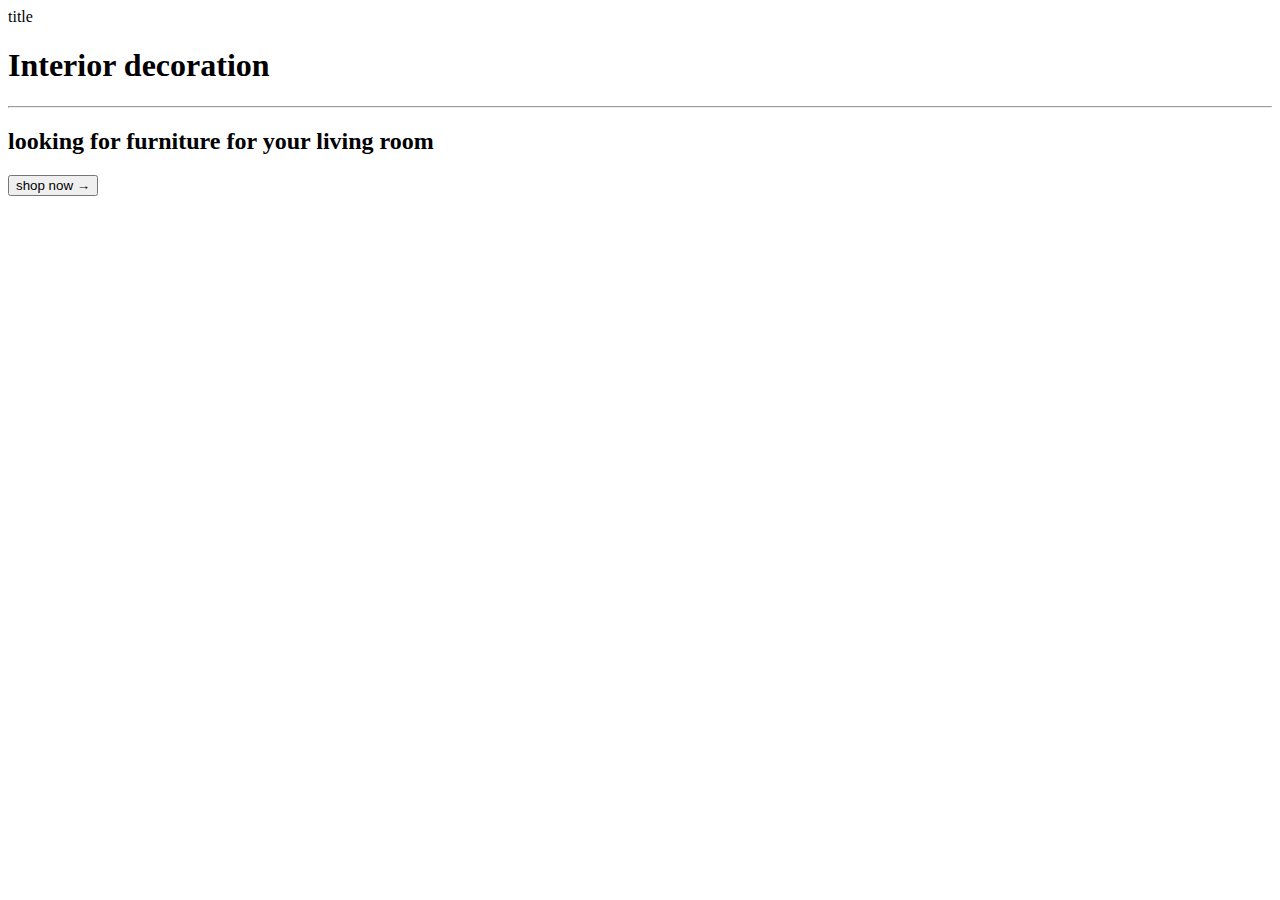
==== index.html @ 2749751b "First commit" ====
<html>

<head>title</head>

<body>
    <div id="container">
        <header>
            <nav>

            </nav>
            <div class="head-text-wrapper">
                <h1>Interior decoration</h1>
                <hr>
                <h2>looking for furniture for your living room</h2>
                <button class="shop-now theme-button">shop now &rightarrow;</button>
            </div>
        </header>
    </div>
</body>

</html>
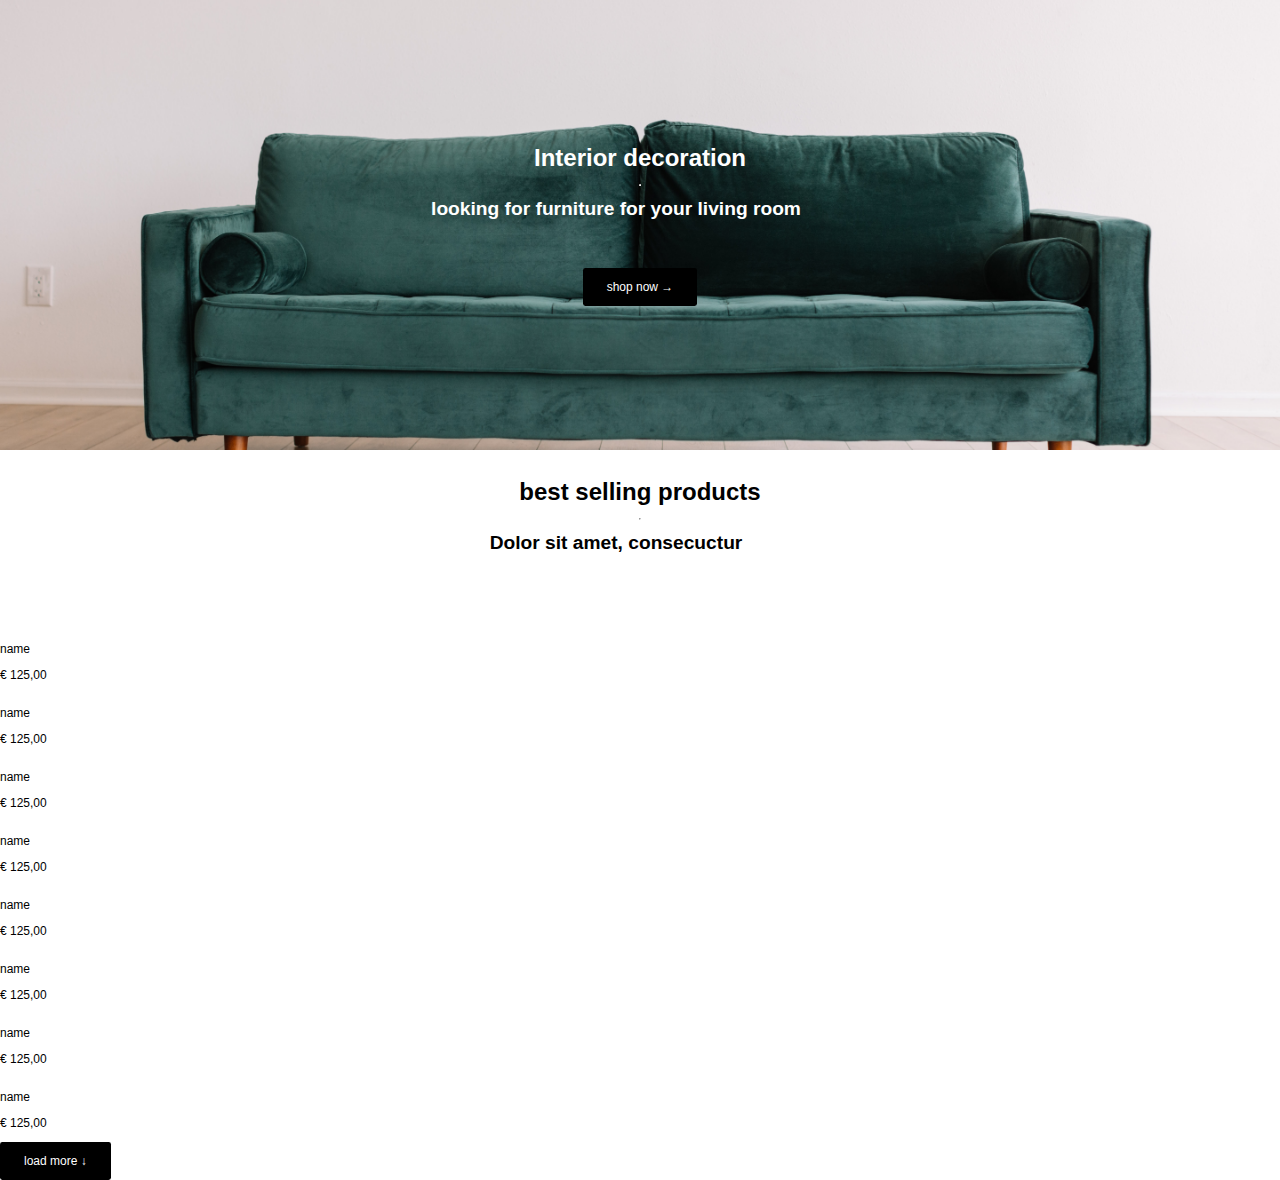
==== commit bdd95449: "Start home layout" ====
--- a/index.html
+++ b/index.html
@@ -1,9 +1,12 @@
 <html>
 
-<head>title</head>
+<head>
+    <title>Interior decoration</title>
+    <link rel="stylesheet" type="text/css" href="style.css" />
+</head>
 
 <body>
-    <div id="container">
+    <div class="container">
         <header>
             <nav>
 
@@ -12,9 +15,81 @@
                 <h1>Interior decoration</h1>
                 <hr>
                 <h2>looking for furniture for your living room</h2>
-                <button class="shop-now theme-button">shop now &rightarrow;</button>
+                <button class="btn-shop-now theme-button">shop now &rightarrow;</button>
             </div>
         </header>
+
+        <section class="three-boxes-wide-wrapper">
+            <div></div>
+            <div></div>
+            <div></div>
+        </section>
+
+        <!-- best selling section -->
+        <section>
+            <header>
+                <h1>best selling products</h1>
+                <hr>
+                <h2>Dolor sit amet, consecuctur</h2>
+            </header>
+            <div class="products-cards-wrapper">
+                <div class="product-card">
+                    <img />
+                    <p class="product-name">name</p>
+                    <p class="product-price">€ 125,00</p>
+                </div>
+
+                <div class="product-card">
+                    <img />
+                    <p class="product-name">name</p>
+                    <p class="product-price">€ 125,00</p>
+                </div>
+
+                <div class="product-card">
+                    <img />
+                    <p class="product-name">name</p>
+                    <p class="product-price">€ 125,00</p>
+                </div>
+
+                <div class="product-card">
+                    <img />
+                    <p class="product-name">name</p>
+                    <p class="product-price">€ 125,00</p>
+                </div>
+
+                <div class="product-card">
+                    <img />
+                    <p class="product-name">name</p>
+                    <p class="product-price">€ 125,00</p>
+                </div>
+
+                <div class="product-card">
+                    <img />
+                    <p class="product-name">name</p>
+                    <p class="product-price">€ 125,00</p>
+                </div>
+
+                <div class="product-card">
+                    <img />
+                    <p class="product-name">name</p>
+                    <p class="product-price">€ 125,00</p>
+                </div>
+
+                <div class="product-card">
+                    <img />
+                    <p class="product-name">name</p>
+                    <p class="product-price">€ 125,00</p>
+                </div>
+            </div>
+            <button class="btn-show-more theme-button">load more &DownArrow;</button>
+        </section>
+        <!-- .best selling section -->
+
+        <!-- footer -->
+        <footer>
+
+        </footer>
+        <!-- .footer -->
     </div>
 </body>
 
--- a/style.css
+++ b/style.css
@@ -0,0 +1,85 @@
+html {
+    height: 100%;
+    font-size: 24px;
+    padding: 0;
+    margin: 0;
+}
+
+body {
+    min-height: 100%;
+    font-family: 'Lucida Sans', 'Lucida Sans Regular', 'Lucida Grande', 'Lucida Sans Unicode', Geneva, Verdana, sans-serif;
+    padding: 0;
+    margin: 0;
+}
+
+h1 {
+    font-size: 1rem;
+    margin: 0;
+    padding: 0;
+    background-blend-mode: lighten;
+}
+
+h2 {
+    font-size: .8rem;
+    margin: 0 2rem 2rem 0;
+}
+
+h3 {
+    font-size: .7rem;
+}
+
+p {
+    font-size: .5rem;
+}
+
+div {
+    box-sizing: border-box;
+}
+
+header {
+    display: flex;
+    flex-direction: column;
+    align-items: center;
+    justify-content: center;
+    width: 100%;
+    margin: 0;
+    padding: 0;
+    min-height: 20vh;
+}
+
+button {
+    font-size: .5rem;
+}
+
+.container {
+    display: flex;
+    flex-direction: column;
+    min-height: 100%;
+    border: 0 auto;
+}
+
+.head-text-wrapper {
+    display: flex;
+    flex-direction: column;
+    justify-content: center;
+    align-items: center;
+    align-content: center;
+    width: 100%;
+    background: url(assets/images/phillip-goldsberry-fZuleEfeA1Q-unsplash.jpg) no-repeat center;
+    background-size: cover;
+    min-height: 50vh;
+    color: #fff;
+}
+
+.theme-button {
+    background-color: #000;
+    color: #fff;
+    border: none;
+    min-height: 1.5rem;
+    padding: .5rem 1rem;
+    border-radius: .1rem;
+    display: flex;
+    flex-direction: column;
+    justify-content: center;
+    align-items: center;
+}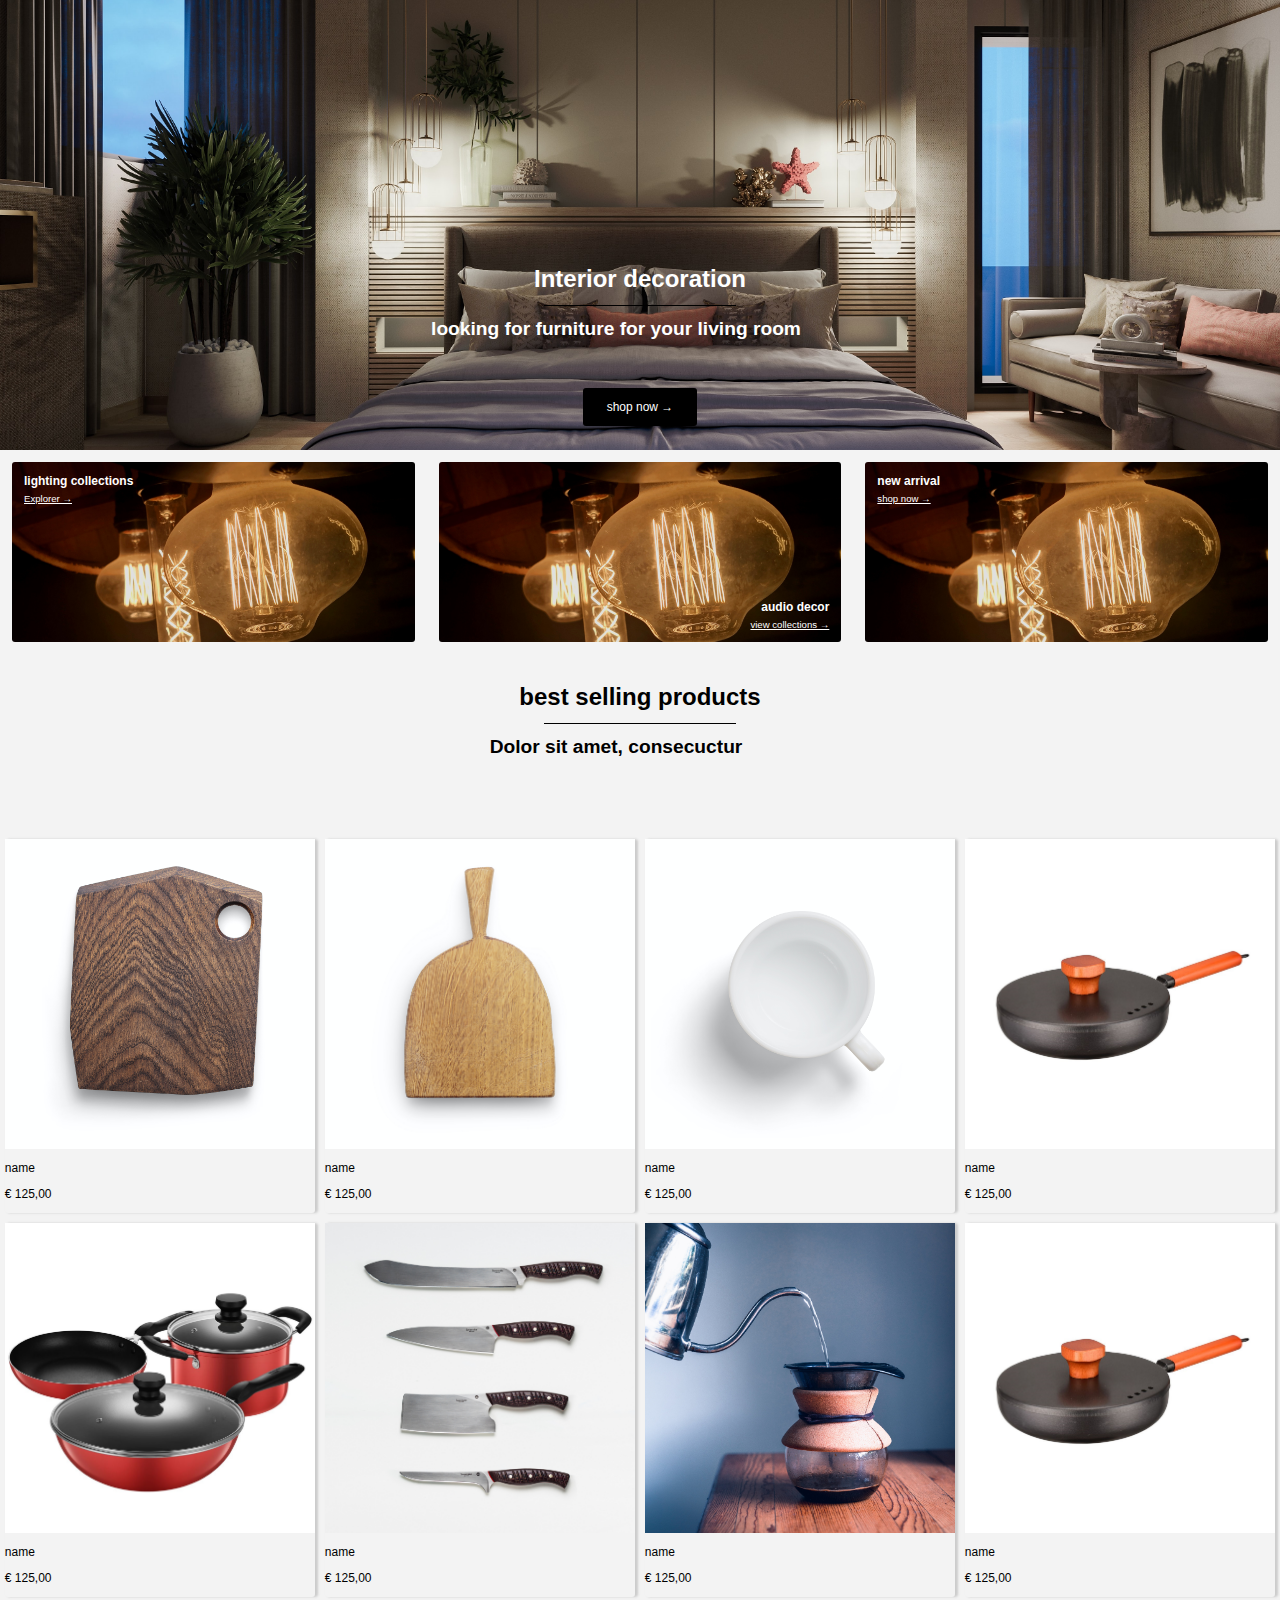
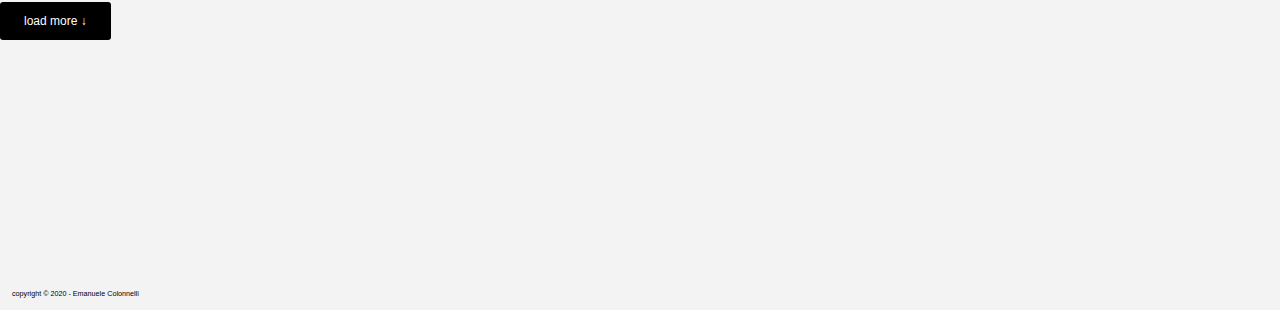
==== commit f0e734d4: "Home page progresses" ====
--- a/index.html
+++ b/index.html
@@ -12,17 +12,28 @@
 
             </nav>
             <div class="head-text-wrapper">
-                <h1>Interior decoration</h1>
-                <hr>
-                <h2>looking for furniture for your living room</h2>
-                <button class="btn-shop-now theme-button">shop now &rightarrow;</button>
+                <div>
+                    <h1>Interior decoration</h1>
+                    <hr>
+                    <h2>looking for furniture for your living room</h2>
+                    <button class="btn-shop-now theme-button">shop now &rightarrow;</button>
+                </div>
             </div>
         </header>
 
         <section class="three-boxes-wide-wrapper">
-            <div></div>
-            <div></div>
-            <div></div>
+            <div class="card">
+                <h3>lighting collections</h3>
+                <span><a href="#">Explorer &rightarrow;</a></span>
+            </div>
+            <div class="card">
+                <h3>audio decor</h3>
+                <span><a href="#">view collections &rightarrow;</a></span>
+            </div>
+            <div class="card">
+                <h3>new arrival</h3>
+                <span><a href="#">shop now &rightarrow;</a></span>
+            </div>
         </section>
 
         <!-- best selling section -->
@@ -34,49 +45,49 @@
             </header>
             <div class="products-cards-wrapper">
                 <div class="product-card">
-                    <img />
+                    <img src="assets/images/tools/board.jpg" />
                     <p class="product-name">name</p>
                     <p class="product-price">€ 125,00</p>
                 </div>
 
                 <div class="product-card">
-                    <img />
+                    <img src="assets/images/tools/board2.jpg" />
                     <p class="product-name">name</p>
                     <p class="product-price">€ 125,00</p>
                 </div>
 
                 <div class="product-card">
-                    <img />
+                    <img src="assets/images/tools/cup.jpg" />
                     <p class="product-name">name</p>
                     <p class="product-price">€ 125,00</p>
                 </div>
 
                 <div class="product-card">
-                    <img />
+                    <img src="assets/images/tools/pan1.jpg" />
                     <p class="product-name">name</p>
                     <p class="product-price">€ 125,00</p>
                 </div>
 
                 <div class="product-card">
-                    <img />
+                    <img src="assets/images/tools/pot-set.jpg" />
+                    <p class="product-name">name</p>
+                    <p class="product-price">€ 125,00</p>
+                </div>
+
+                <div src="assets/images/tools/pot3.jpg" class="product-card">
+                    <img src="assets/images/tools/savernake-knives-vwI_eMs-2Ms-unsplash.jpg" />
                     <p class="product-name">name</p>
                     <p class="product-price">€ 125,00</p>
                 </div>
 
                 <div class="product-card">
-                    <img />
+                    <img src="assets/images/tools/pot4.jpg" />
                     <p class="product-name">name</p>
                     <p class="product-price">€ 125,00</p>
                 </div>
 
                 <div class="product-card">
-                    <img />
-                    <p class="product-name">name</p>
-                    <p class="product-price">€ 125,00</p>
-                </div>
-
-                <div class="product-card">
-                    <img />
+                    <img src="assets/images/tools/pan1.jpg" />
                     <p class="product-name">name</p>
                     <p class="product-price">€ 125,00</p>
                 </div>
@@ -87,7 +98,10 @@
 
         <!-- footer -->
         <footer>
+            <div class="footer-info">
 
+                <p class="copyright">copyright &copy; 2020 - Emanuele Colonnelli</p>
+            </div>
         </footer>
         <!-- .footer -->
     </div>
--- a/style.css
+++ b/style.css
@@ -10,6 +10,7 @@
     font-family: 'Lucida Sans', 'Lucida Sans Regular', 'Lucida Grande', 'Lucida Sans Unicode', Geneva, Verdana, sans-serif;
     padding: 0;
     margin: 0;
+    background-color: #f3f3f3;
 }
 
 h1 {
@@ -47,10 +48,25 @@
     min-height: 20vh;
 }
 
+footer {
+    position: relative;
+    background-color: #f3f3f3;
+    display: flex;
+    flex-direction: column;
+    height: 30vh;
+    width: 100%;
+}
+
 button {
     font-size: .5rem;
 }
 
+hr {
+    border-width: 0 0 1px 0;
+    border-bottom: 1px solid #000;
+    min-width: 8rem;
+}
+
 .container {
     display: flex;
     flex-direction: column;
@@ -58,17 +74,34 @@
     border: 0 auto;
 }
 
+.copyright {
+    font-size: .3rem;
+    position: absolute;
+    bottom: 0;
+    margin: .5rem;
+}
+
 .head-text-wrapper {
     display: flex;
-    flex-direction: column;
-    justify-content: center;
+    position: relative;
+    flex-direction: column;
+    justify-content: flex-end;
     align-items: center;
     align-content: center;
     width: 100%;
-    background: url(assets/images/phillip-goldsberry-fZuleEfeA1Q-unsplash.jpg) no-repeat center;
+    background: url(assets/images/anwar-hakim-rqCW58uo0uw-unsplash.jpg) no-repeat center;
     background-size: cover;
     min-height: 50vh;
     color: #fff;
+}
+
+.head-text-wrapper>div {
+    display: inherit;
+    flex-direction: inherit;
+    justify-content: flex-end;
+    align-items: center;
+    flex: 1;
+    padding-bottom: 1rem;
 }
 
 .theme-button {
@@ -77,9 +110,91 @@
     border: none;
     min-height: 1.5rem;
     padding: .5rem 1rem;
-    border-radius: .1rem;
+    border-radius: 3px;
     display: flex;
     flex-direction: column;
     justify-content: center;
     align-items: center;
+}
+
+.three-boxes-wide-wrapper {
+    display: flex;
+    flex-direction: row;
+    flex-wrap: nowrap;
+    max-width: 100%;
+}
+
+.three-boxes-wide-wrapper .card {
+    display: flex;
+    flex-direction: column;
+    flex: 1 1 0;
+    margin: .5rem;
+    border-radius: 3px;
+    min-height: 20vh;
+    color: #fff;
+    padding: .5rem;
+    white-space: nowrap;
+}
+
+.three-boxes-wide-wrapper .card h3 {
+    font-size: .5rem;
+    margin: 0 0 .2rem 0;
+}
+
+.three-boxes-wide-wrapper .card a {
+    font-size: .4rem;
+}
+
+.three-boxes-wide-wrapper .card a:link {
+    color: #fff;
+}
+
+.three-boxes-wide-wrapper .card:first-child {
+    background: url(assets/images/lighting-square.jpg) center no-repeat;
+    background-size: 100% auto;
+    position: relative;
+}
+
+.three-boxes-wide-wrapper .card:nth-child(2) {
+    background: url(assets/images/lighting-square.jpg) center no-repeat;
+    background-size: 100% auto;
+    position: relative;
+    display: flex;
+    flex-direction: column;
+    justify-content: flex-end;
+    align-items: flex-end;
+}
+
+.three-boxes-wide-wrapper .card:nth-child(3) {
+    background: url(assets/images/lighting-square.jpg) center no-repeat;
+    background-size: 100% auto;
+    position: relative;
+}
+
+.products-cards-wrapper {
+    display: flex;
+    flex-wrap: wrap;
+    flex-direction: row;
+    width: 100%;
+    height: auto;
+}
+
+.products-cards-wrapper .product-card {
+    flex: 1 1 0;
+    min-width: 22%;
+    margin: .2rem;
+    box-shadow: .1rem 0 .1rem #ccc;
+    border-radius: 3px;
+}
+
+@media screen and (max-width: 767px) {
+    .products-cards-wrapper .product-card {
+        min-width: 44%;
+    }
+}
+
+.products-cards-wrapper .product-card img {
+    max-width: 100%;
+    object-fit: contain;
+    height: auto;
 }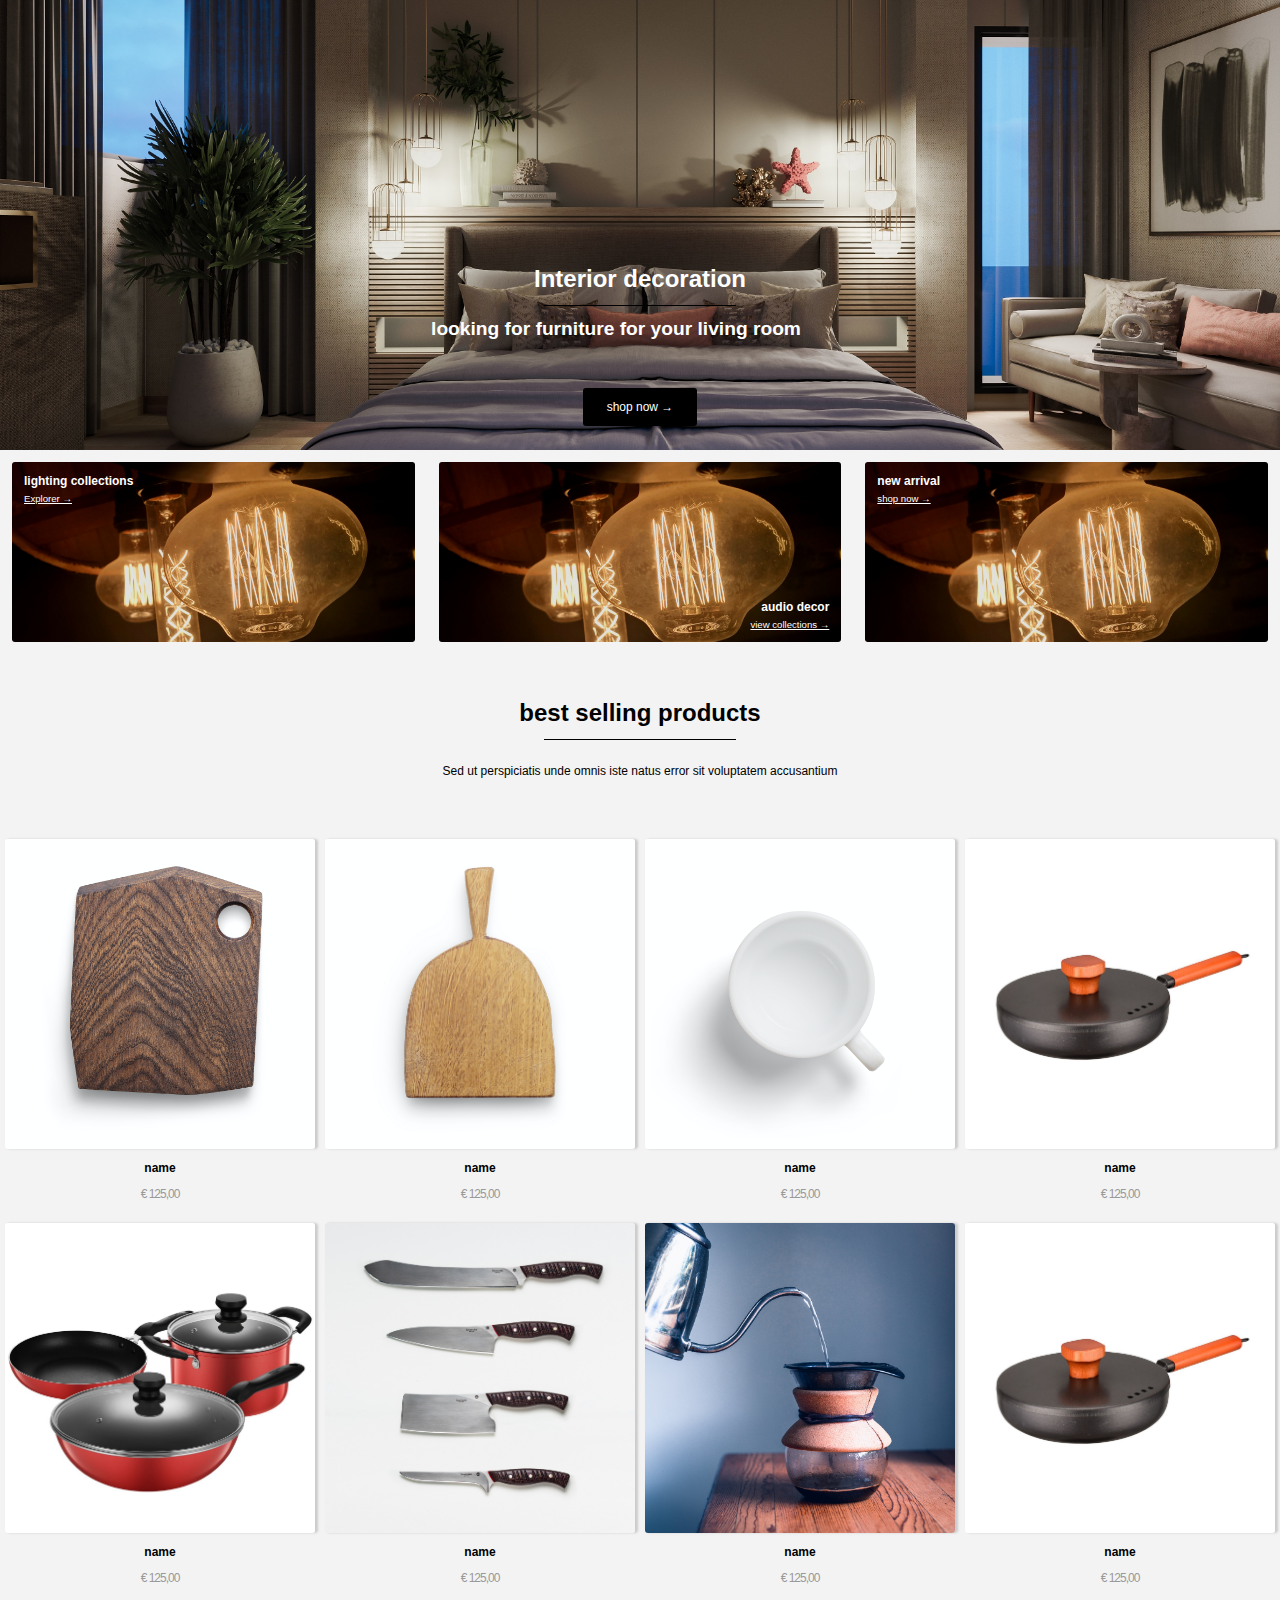
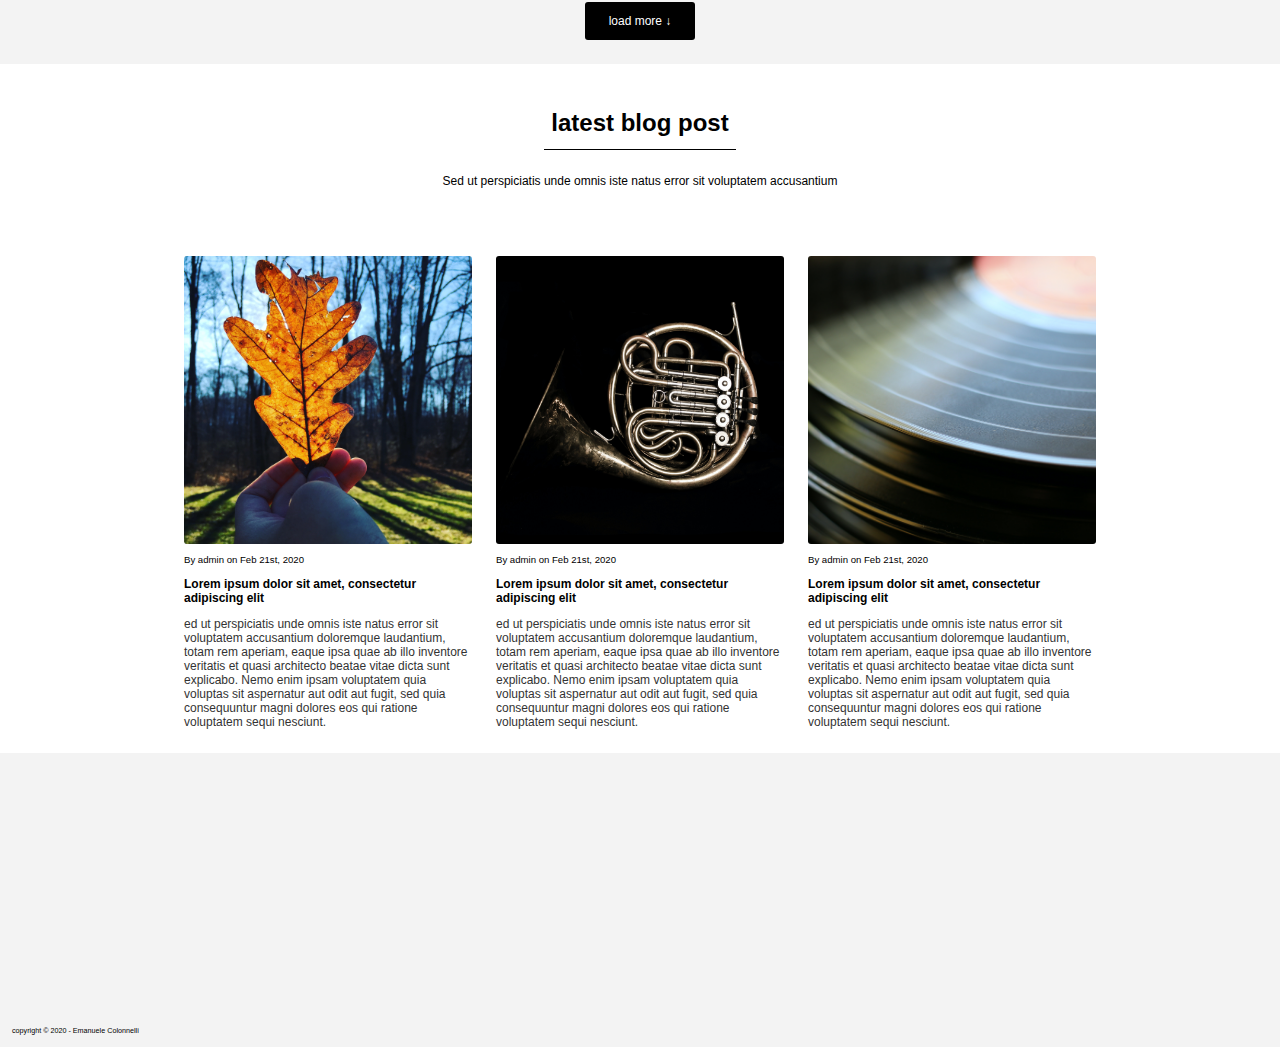
==== commit f448b0ef: "Blog posts" ====
--- a/index.html
+++ b/index.html
@@ -37,11 +37,11 @@
         </section>
 
         <!-- best selling section -->
-        <section>
+        <section class="best-selling-wrapper">
             <header>
                 <h1>best selling products</h1>
                 <hr>
-                <h2>Dolor sit amet, consecuctur</h2>
+                <p>Sed ut perspiciatis unde omnis iste natus error sit voluptatem accusantium</p>
             </header>
             <div class="products-cards-wrapper">
                 <div class="product-card">
@@ -95,7 +95,57 @@
             <button class="btn-show-more theme-button">load more &DownArrow;</button>
         </section>
         <!-- .best selling section -->
+        <section class="blog-post-wrapper">
+            <header>
+                <h1>latest blog post</h1>
+                <hr>
+                <p>Sed ut perspiciatis unde omnis iste natus error sit voluptatem accusantium</p>
+            </header>
+            <div class="blog-posts-cards-wrapper">
+                <div class="blog-post-card">
+                    <img src="assets/images/blog/autumn.jpg" />
+                    <p class="author">By admin on Feb 21st, 2020</p>
+                    <p class="post-title">Lorem ipsum dolor sit amet, consectetur adipiscing elit</p>
+                    <p class="post-abstract">ed ut perspiciatis unde omnis iste natus error sit voluptatem accusantium
+                        doloremque laudantium, totam rem aperiam,
+                        eaque ipsa quae ab illo inventore veritatis et quasi architecto beatae vitae dicta sunt
+                        explicabo. Nemo enim ipsam
+                        voluptatem quia voluptas sit aspernatur aut odit aut fugit, sed quia consequuntur magni dolores
+                        eos qui ratione
+                        voluptatem sequi nesciunt.</p>
+                </div>
 
+                <div class="blog-post-card">
+                    <img src="assets/images/blog/trumpet.jpg" />
+                    <p class="author">By admin on Feb 21st, 2020</p>
+                    <p class="post-title">Lorem ipsum dolor sit amet, consectetur adipiscing elit</p>
+                    <p class="post-abstract">ed ut perspiciatis unde omnis iste natus error sit voluptatem accusantium
+                        doloremque
+                        laudantium, totam rem aperiam,
+                        eaque ipsa quae ab illo inventore veritatis et quasi architecto beatae vitae dicta sunt
+                        explicabo. Nemo enim
+                        ipsam
+                        voluptatem quia voluptas sit aspernatur aut odit aut fugit, sed quia consequuntur magni dolores
+                        eos qui ratione
+                        voluptatem sequi nesciunt.</p>
+                </div>
+
+                <div class="blog-post-card">
+                    <img src="assets/images/blog/vinile.jpg" />
+                    <p class="author">By admin on Feb 21st, 2020</p>
+                    <p class="post-title">Lorem ipsum dolor sit amet, consectetur adipiscing elit</p>
+                    <p class="post-abstract">ed ut perspiciatis unde omnis iste natus error sit voluptatem accusantium
+                        doloremque
+                        laudantium, totam rem aperiam,
+                        eaque ipsa quae ab illo inventore veritatis et quasi architecto beatae vitae dicta sunt
+                        explicabo. Nemo enim
+                        ipsam
+                        voluptatem quia voluptas sit aspernatur aut odit aut fugit, sed quia consequuntur magni dolores
+                        eos qui ratione
+                        voluptatem sequi nesciunt.</p>
+                </div>
+            </div>
+        </section>
         <!-- footer -->
         <footer>
             <div class="footer-info">
--- a/style.css
+++ b/style.css
@@ -145,6 +145,8 @@
     font-size: .4rem;
 }
 
+.three-boxes-wide-wrapper .card a:active,
+.three-boxes-wide-wrapper .card a:visited,
 .three-boxes-wide-wrapper .card a:link {
     color: #fff;
 }
@@ -171,7 +173,21 @@
     position: relative;
 }
 
-.products-cards-wrapper {
+.best-selling-wrapper {
+    display: flex;
+    flex-direction: column;
+    justify-content: center;
+    align-items: center;
+}
+
+.best-selling-wrapper>header {
+    display: flex;
+    width: 100%;
+    flex-direction: column;
+    align-items: center;
+}
+
+.best-selling-wrapper .products-cards-wrapper {
     display: flex;
     flex-wrap: wrap;
     flex-direction: row;
@@ -179,22 +195,98 @@
     height: auto;
 }
 
-.products-cards-wrapper .product-card {
+.best-selling-wrapper .products-cards-wrapper .product-card {
     flex: 1 1 0;
+    justify-content: center;
+    align-items: center;
     min-width: 22%;
     margin: .2rem;
-    box-shadow: .1rem 0 .1rem #ccc;
-    border-radius: 3px;
+    border-radius: 3px;
+}
+
+.best-selling-wrapper .products-cards-wrapper .product-card>p {
+    display: flex;
+    flex-direction: row;
+    justify-content: center;
+}
+
+.best-selling-wrapper .products-cards-wrapper .product-card>p.product-name {
+    font-weight: bold;
+}
+
+.best-selling-wrapper .products-cards-wrapper .product-card>p.product-price {
+    color: #999;
+    letter-spacing: -1px;
 }
 
 @media screen and (max-width: 767px) {
-    .products-cards-wrapper .product-card {
+    .best-selling-wrapper .products-cards-wrapper .product-card {
         min-width: 44%;
     }
 }
 
-.products-cards-wrapper .product-card img {
+.best-selling-wrapper .products-cards-wrapper .product-card img {
     max-width: 100%;
     object-fit: contain;
     height: auto;
+    box-shadow: .1rem 0 .1rem #ccc;
+    border-radius: 3px;
+}
+
+.blog-post-wrapper {
+    display: flex;
+    flex-direction: column;
+    justify-content: center;
+    align-items: center;
+    background-color: #fff;
+    width: 100%;
+    height: auto;
+    margin: 1rem 0;
+}
+
+.blog-post-wrapper .blog-posts-cards-wrapper {
+    display: flex;
+    flex-direction: row;
+    flex-wrap: wrap;
+    justify-content: center;
+    align-items: flex-start;
+    width: 90%;
+    flex: 1;
+}
+
+.blog-post-wrapper .blog-posts-cards-wrapper .blog-post-card img {
+    object-fit: contain;
+    width: 100%;
+    border-radius: 3px;
+}
+
+.blog-post-wrapper .blog-posts-cards-wrapper .blog-post-card {
+    max-width: 25%;
+    margin: .5rem;
+    flex: 1 1 0;
+}
+
+@media screen and (max-width: 767px) {
+    .blog-post-wrapper .blog-posts-cards-wrapper {
+        display: flex;
+        flex-direction: column;
+    }
+
+    .blog-post-wrapper .blog-posts-cards-wrapper .blog-post-card {
+        min-width: 100%;
+        margin: 0;
+    }
+}
+
+.blog-post-wrapper .author {
+    font-size: .4rem;
+}
+
+.blog-post-wrapper .post-title {
+    font-weight: bold;
+}
+
+.blog-post-wrapper .post-abstract {
+    font-size: .5rem;
+    color: #333;
 }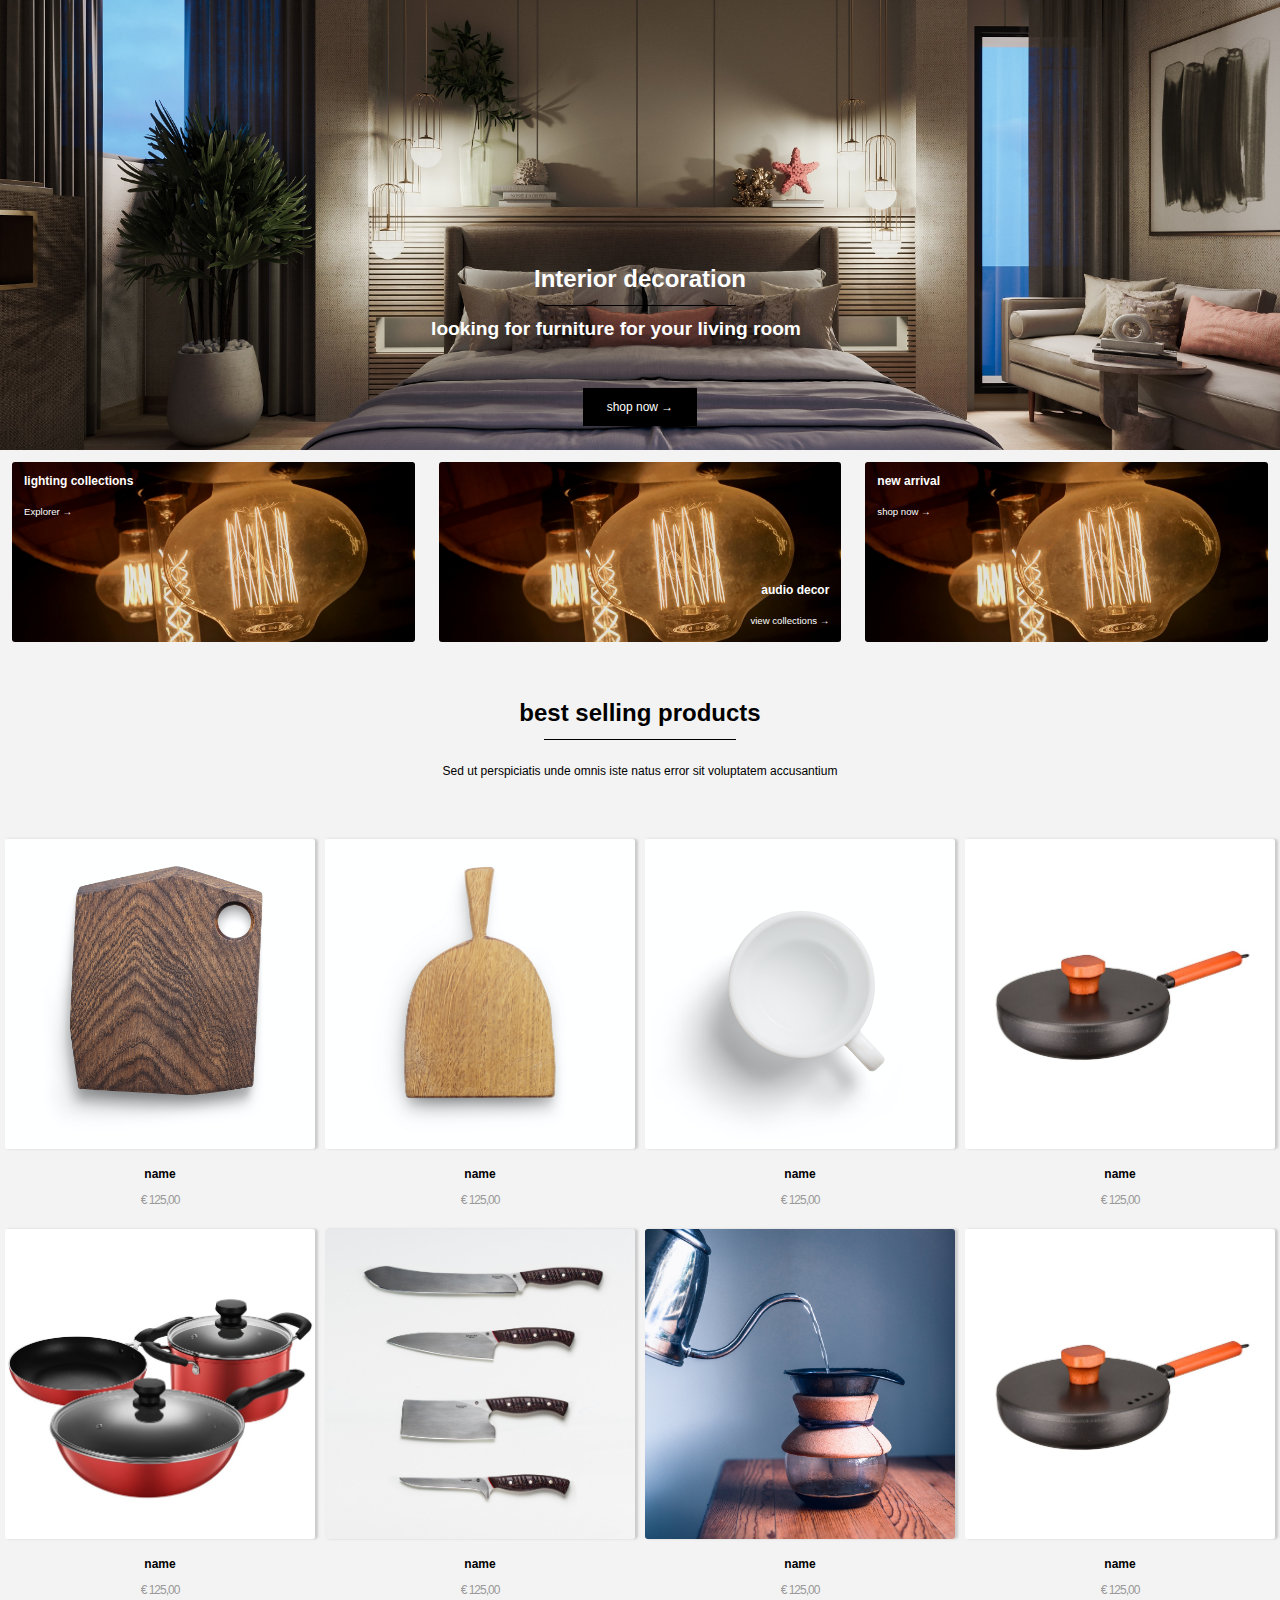
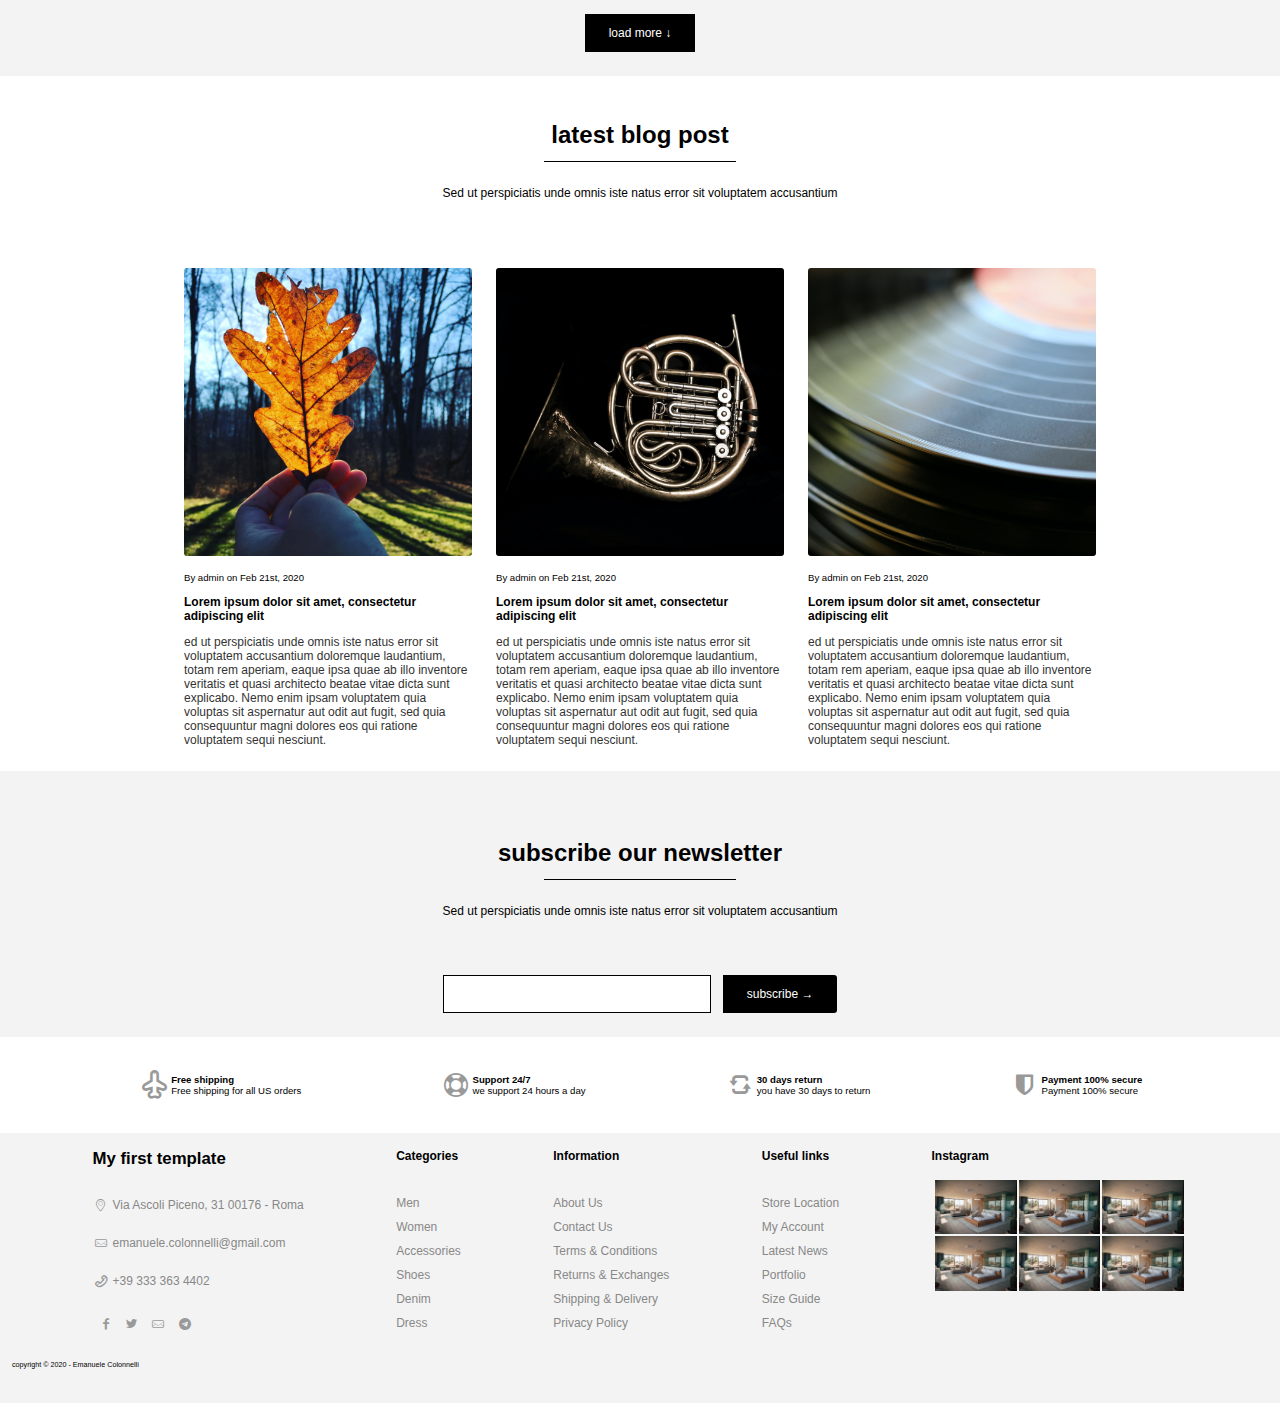
==== commit 8496c0cc: "No bootstrap home page" ====
--- a/index.html
+++ b/index.html
@@ -1,160 +1,291 @@
-<html>
+<!DOCTYPE html>
+<html lang="it">
 
 <head>
-    <title>Interior decoration</title>
-    <link rel="stylesheet" type="text/css" href="style.css" />
+  <title>Interior decoration</title>
+  <meta charset="utf-8" />
+  <meta name="viewport" content="width=device-width, initial-scale=1, shrink-to-fit=no" />
+  <link rel="stylesheet" type="text/css" href="style.css" />
+  <link rel="stylesheet" type="text/css" href="assets/icons/css/icons.css" />
 </head>
 
 <body>
-    <div class="container">
-        <header>
-            <nav>
-
-            </nav>
-            <div class="head-text-wrapper">
-                <div>
-                    <h1>Interior decoration</h1>
-                    <hr>
-                    <h2>looking for furniture for your living room</h2>
-                    <button class="btn-shop-now theme-button">shop now &rightarrow;</button>
-                </div>
-            </div>
-        </header>
-
-        <section class="three-boxes-wide-wrapper">
-            <div class="card">
-                <h3>lighting collections</h3>
-                <span><a href="#">Explorer &rightarrow;</a></span>
-            </div>
-            <div class="card">
-                <h3>audio decor</h3>
-                <span><a href="#">view collections &rightarrow;</a></span>
-            </div>
-            <div class="card">
-                <h3>new arrival</h3>
-                <span><a href="#">shop now &rightarrow;</a></span>
-            </div>
-        </section>
-
-        <!-- best selling section -->
-        <section class="best-selling-wrapper">
-            <header>
-                <h1>best selling products</h1>
-                <hr>
-                <p>Sed ut perspiciatis unde omnis iste natus error sit voluptatem accusantium</p>
-            </header>
-            <div class="products-cards-wrapper">
-                <div class="product-card">
-                    <img src="assets/images/tools/board.jpg" />
-                    <p class="product-name">name</p>
-                    <p class="product-price">€ 125,00</p>
-                </div>
-
-                <div class="product-card">
-                    <img src="assets/images/tools/board2.jpg" />
-                    <p class="product-name">name</p>
-                    <p class="product-price">€ 125,00</p>
-                </div>
-
-                <div class="product-card">
-                    <img src="assets/images/tools/cup.jpg" />
-                    <p class="product-name">name</p>
-                    <p class="product-price">€ 125,00</p>
-                </div>
-
-                <div class="product-card">
-                    <img src="assets/images/tools/pan1.jpg" />
-                    <p class="product-name">name</p>
-                    <p class="product-price">€ 125,00</p>
-                </div>
-
-                <div class="product-card">
-                    <img src="assets/images/tools/pot-set.jpg" />
-                    <p class="product-name">name</p>
-                    <p class="product-price">€ 125,00</p>
-                </div>
-
-                <div src="assets/images/tools/pot3.jpg" class="product-card">
-                    <img src="assets/images/tools/savernake-knives-vwI_eMs-2Ms-unsplash.jpg" />
-                    <p class="product-name">name</p>
-                    <p class="product-price">€ 125,00</p>
-                </div>
-
-                <div class="product-card">
-                    <img src="assets/images/tools/pot4.jpg" />
-                    <p class="product-name">name</p>
-                    <p class="product-price">€ 125,00</p>
-                </div>
-
-                <div class="product-card">
-                    <img src="assets/images/tools/pan1.jpg" />
-                    <p class="product-name">name</p>
-                    <p class="product-price">€ 125,00</p>
-                </div>
-            </div>
-            <button class="btn-show-more theme-button">load more &DownArrow;</button>
-        </section>
-        <!-- .best selling section -->
-        <section class="blog-post-wrapper">
-            <header>
-                <h1>latest blog post</h1>
-                <hr>
-                <p>Sed ut perspiciatis unde omnis iste natus error sit voluptatem accusantium</p>
-            </header>
-            <div class="blog-posts-cards-wrapper">
-                <div class="blog-post-card">
-                    <img src="assets/images/blog/autumn.jpg" />
-                    <p class="author">By admin on Feb 21st, 2020</p>
-                    <p class="post-title">Lorem ipsum dolor sit amet, consectetur adipiscing elit</p>
-                    <p class="post-abstract">ed ut perspiciatis unde omnis iste natus error sit voluptatem accusantium
-                        doloremque laudantium, totam rem aperiam,
-                        eaque ipsa quae ab illo inventore veritatis et quasi architecto beatae vitae dicta sunt
-                        explicabo. Nemo enim ipsam
-                        voluptatem quia voluptas sit aspernatur aut odit aut fugit, sed quia consequuntur magni dolores
-                        eos qui ratione
-                        voluptatem sequi nesciunt.</p>
-                </div>
-
-                <div class="blog-post-card">
-                    <img src="assets/images/blog/trumpet.jpg" />
-                    <p class="author">By admin on Feb 21st, 2020</p>
-                    <p class="post-title">Lorem ipsum dolor sit amet, consectetur adipiscing elit</p>
-                    <p class="post-abstract">ed ut perspiciatis unde omnis iste natus error sit voluptatem accusantium
-                        doloremque
-                        laudantium, totam rem aperiam,
-                        eaque ipsa quae ab illo inventore veritatis et quasi architecto beatae vitae dicta sunt
-                        explicabo. Nemo enim
-                        ipsam
-                        voluptatem quia voluptas sit aspernatur aut odit aut fugit, sed quia consequuntur magni dolores
-                        eos qui ratione
-                        voluptatem sequi nesciunt.</p>
-                </div>
-
-                <div class="blog-post-card">
-                    <img src="assets/images/blog/vinile.jpg" />
-                    <p class="author">By admin on Feb 21st, 2020</p>
-                    <p class="post-title">Lorem ipsum dolor sit amet, consectetur adipiscing elit</p>
-                    <p class="post-abstract">ed ut perspiciatis unde omnis iste natus error sit voluptatem accusantium
-                        doloremque
-                        laudantium, totam rem aperiam,
-                        eaque ipsa quae ab illo inventore veritatis et quasi architecto beatae vitae dicta sunt
-                        explicabo. Nemo enim
-                        ipsam
-                        voluptatem quia voluptas sit aspernatur aut odit aut fugit, sed quia consequuntur magni dolores
-                        eos qui ratione
-                        voluptatem sequi nesciunt.</p>
-                </div>
-            </div>
-        </section>
-        <!-- footer -->
-        <footer>
-            <div class="footer-info">
-
-                <p class="copyright">copyright &copy; 2020 - Emanuele Colonnelli</p>
-            </div>
-        </footer>
-        <!-- .footer -->
-    </div>
+  <div class="container">
+    <header>
+      <nav></nav>
+      <div class="head-text-wrapper">
+        <div>
+          <h1>Interior decoration</h1>
+          <hr />
+          <h2>looking for furniture for your living room</h2>
+          <button class="btn-shop-now theme-button">
+            shop now &rightarrow;
+          </button>
+        </div>
+      </div>
+    </header>
+
+    <section class="three-boxes-wide-wrapper">
+      <div class="card">
+        <h3>lighting collections</h3>
+        <span><a href="#">Explorer &rightarrow;</a></span>
+      </div>
+      <div class="card">
+        <h3>audio decor</h3>
+        <span><a href="#">view collections &rightarrow;</a></span>
+      </div>
+      <div class="card">
+        <h3>new arrival</h3>
+        <span><a href="#">shop now &rightarrow;</a></span>
+      </div>
+    </section>
+
+    <!-- best selling section -->
+    <section class="best-selling-wrapper">
+      <header>
+        <h1>best selling products</h1>
+        <hr />
+        <p>
+          Sed ut perspiciatis unde omnis iste natus error sit voluptatem
+          accusantium
+        </p>
+      </header>
+      <div class="products-cards-wrapper">
+        <div class="product-card">
+          <img src="assets/images/tools/board.jpg" />
+          <p class="product-name">name</p>
+          <p class="product-price">€ 125,00</p>
+        </div>
+
+        <div class="product-card">
+          <img src="assets/images/tools/board2.jpg" />
+          <p class="product-name">name</p>
+          <p class="product-price">€ 125,00</p>
+        </div>
+
+        <div class="product-card">
+          <img src="assets/images/tools/cup.jpg" />
+          <p class="product-name">name</p>
+          <p class="product-price">€ 125,00</p>
+        </div>
+
+        <div class="product-card">
+          <img src="assets/images/tools/pan1.jpg" />
+          <p class="product-name">name</p>
+          <p class="product-price">€ 125,00</p>
+        </div>
+
+        <div class="product-card">
+          <img src="assets/images/tools/pot-set.jpg" />
+          <p class="product-name">name</p>
+          <p class="product-price">€ 125,00</p>
+        </div>
+
+        <div src="assets/images/tools/pot3.jpg" class="product-card">
+          <img src="assets/images/tools/savernake-knives-vwI_eMs-2Ms-unsplash.jpg" />
+          <p class="product-name">name</p>
+          <p class="product-price">€ 125,00</p>
+        </div>
+
+        <div class="product-card">
+          <img src="assets/images/tools/pot4.jpg" />
+          <p class="product-name">name</p>
+          <p class="product-price">€ 125,00</p>
+        </div>
+
+        <div class="product-card">
+          <img src="assets/images/tools/pan1.jpg" />
+          <p class="product-name">name</p>
+          <p class="product-price">€ 125,00</p>
+        </div>
+      </div>
+      <button class="btn-show-more theme-button">
+        load more &DownArrow;
+      </button>
+    </section>
+    <!-- .best selling section -->
+    <section class="blog-post-wrapper">
+      <header>
+        <h1>latest blog post</h1>
+        <hr />
+        <p>
+          Sed ut perspiciatis unde omnis iste natus error sit voluptatem
+          accusantium
+        </p>
+      </header>
+      <div class="blog-posts-cards-wrapper">
+        <div class="blog-post-card">
+          <img src="assets/images/blog/autumn.jpg" />
+          <p class="author">By admin on Feb 21st, 2020</p>
+          <p class="post-title">
+            Lorem ipsum dolor sit amet, consectetur adipiscing elit
+          </p>
+          <p class="post-abstract">
+            ed ut perspiciatis unde omnis iste natus error sit voluptatem
+            accusantium doloremque laudantium, totam rem aperiam, eaque ipsa
+            quae ab illo inventore veritatis et quasi architecto beatae vitae
+            dicta sunt explicabo. Nemo enim ipsam voluptatem quia voluptas sit
+            aspernatur aut odit aut fugit, sed quia consequuntur magni dolores
+            eos qui ratione voluptatem sequi nesciunt.
+          </p>
+        </div>
+
+        <div class="blog-post-card">
+          <img src="assets/images/blog/trumpet.jpg" />
+          <p class="author">By admin on Feb 21st, 2020</p>
+          <p class="post-title">
+            Lorem ipsum dolor sit amet, consectetur adipiscing elit
+          </p>
+          <p class="post-abstract">
+            ed ut perspiciatis unde omnis iste natus error sit voluptatem
+            accusantium doloremque laudantium, totam rem aperiam, eaque ipsa
+            quae ab illo inventore veritatis et quasi architecto beatae vitae
+            dicta sunt explicabo. Nemo enim ipsam voluptatem quia voluptas sit
+            aspernatur aut odit aut fugit, sed quia consequuntur magni dolores
+            eos qui ratione voluptatem sequi nesciunt.
+          </p>
+        </div>
+
+        <div class="blog-post-card">
+          <img src="assets/images/blog/vinile.jpg" />
+          <p class="author">By admin on Feb 21st, 2020</p>
+          <p class="post-title">
+            Lorem ipsum dolor sit amet, consectetur adipiscing elit
+          </p>
+          <p class="post-abstract">
+            ed ut perspiciatis unde omnis iste natus error sit voluptatem
+            accusantium doloremque laudantium, totam rem aperiam, eaque ipsa
+            quae ab illo inventore veritatis et quasi architecto beatae vitae
+            dicta sunt explicabo. Nemo enim ipsam voluptatem quia voluptas sit
+            aspernatur aut odit aut fugit, sed quia consequuntur magni dolores
+            eos qui ratione voluptatem sequi nesciunt.
+          </p>
+        </div>
+      </div>
+    </section>
+
+    <!-- newsletter -->
+    <section class="newsletter-wrapper">
+      <header>
+        <h1>subscribe our newsletter</h1>
+        <hr />
+        <p>
+          Sed ut perspiciatis unde omnis iste natus error sit voluptatem
+          accusantium
+        </p>
+      </header>
+      <div class="inline-form">
+        <input class="theme-input" type="email" />
+        <button class="theme-button">subscribe &rightarrow;</button>
+      </div>
+    </section>
+    <!-- .newsletter -->
+    <section class="info-bar">
+      <div class="info-bar-card">
+        <div class="card-icon"><i class="icon-plane-outline"></i></div>
+        <div class="card-info">
+          <h3>Free shipping</h3>
+          <p>Free shipping for all US orders</p>
+        </div>
+      </div>
+      <div class="info-bar-card">
+        <div class="card-icon"><i class="icon-lifebuoy"></i></div>
+        <div class="card-info">
+          <h3>Support 24/7</h3>
+          <p>we support 24 hours a day</p>
+        </div>
+      </div>
+      <div class="info-bar-card">
+        <div class="card-icon"><i class="icon-loop"></i></div>
+        <div class="card-info">
+          <h3>30 days return</h3>
+          <p>you have 30 days to return</p>
+        </div>
+      </div>
+      <div class="info-bar-card">
+        <div class="card-icon"><i class="icon-shield"></i></div>
+        <div class="card-info">
+          <h3>Payment 100% secure</h3>
+          <p>Payment 100% secure</p>
+        </div>
+      </div>
+    </section>
+
+    <!-- footer -->
+    <footer>
+      <div class="row footer-columns">
+        <div class="footer-column">
+          <h3>My first template</h3>
+          <p>
+            <i class="icon-location"></i>
+            Via Ascoli Piceno, 31 00176 - Roma
+          </p>
+          <p>
+            <i class="icon-mail"></i>
+            emanuele.colonnelli@gmail.com
+          </p>
+          <p>
+            <i class="icon-phone-outline"></i>
+            +39 333 363 4402
+          </p>
+          <p class="social-icons">
+            <i class="icon-facebook"></i>
+            <i class="icon-twitter"></i>
+            <i class="icon-mail"></i>
+            <i class="icon-telegram"></i>
+          </p>
+        </div>
+        <div class="footer-column">
+          <h4>Categories</h4>
+          <ul>
+            <li><a href="#">Men</a></li>
+            <li><a href="#">Women</a></li>
+            <li><a href="#">Accessories</a></li>
+            <li><a href="#">Shoes</a></li>
+            <li><a href="#">Denim</a></li>
+            <li><a href="#">Dress</a></li>
+          </ul>
+        </div>
+        <div class="footer-column">
+          <h4>Information</h4>
+          <ul>
+            <li><a href="#">About Us</a></li>
+            <li><a href="#">Contact Us</a></li>
+            <li><a href="#">Terms & Conditions</a></li>
+            <li><a href="#">Returns & Exchanges</a></li>
+            <li><a href="#">Shipping & Delivery</a></li>
+            <li><a href="#">Privacy Policy</a></li>
+          </ul>
+        </div>
+        <div class="footer-column">
+          <h4>Useful links</h4>
+          <ul>
+            <li><a href="#">Store Location</a></li>
+            <li><a href="#">My Account</a></li>
+            <li><a href="#">Latest News</a></li>
+            <li><a href="#">Portfolio</a></li>
+            <li><a href="#">Size Guide</a></li>
+            <li><a href="#">FAQs</a></li>
+          </ul>
+        </div>
+        <div class="footer-column">
+          <h4>Instagram</h4>
+          <div class="img-grid">
+            <img src="assets/images/roberto-nickson-emqnSQwQQDo-unsplash.jpg" />
+            <img src="assets/images/roberto-nickson-emqnSQwQQDo-unsplash.jpg" />
+            <img src="assets/images/roberto-nickson-emqnSQwQQDo-unsplash.jpg" />
+            <img src="assets/images/roberto-nickson-emqnSQwQQDo-unsplash.jpg" />
+            <img src="assets/images/roberto-nickson-emqnSQwQQDo-unsplash.jpg" />
+            <img src="assets/images/roberto-nickson-emqnSQwQQDo-unsplash.jpg" />
+          </div>
+        </div>
+      </div>
+      <div class="footer-info">
+        <p class="copyright">copyright &copy; 2020 - Emanuele Colonnelli</p>
+      </div>
+    </footer>
+    <!-- .footer -->
+  </div>
 </body>
 
 </html>--- a/style.css
+++ b/style.css
@@ -29,6 +29,10 @@
     font-size: .7rem;
 }
 
+h4 {
+    font-size: .5rem;
+}
+
 p {
     font-size: .5rem;
 }
@@ -46,6 +50,33 @@
     margin: 0;
     padding: 0;
     min-height: 20vh;
+}
+
+i {
+    color: #999;
+}
+
+ul {
+    list-style: none;
+    padding: 0;
+}
+
+ul>li {
+    line-height: inherit;
+}
+
+a,
+a:link,
+a:hover,
+a:visited,
+a:active {
+    color: inherit;
+    font-size: inherit;
+    text-decoration: none;
+}
+
+.container>section {
+    max-width: 1280px;
 }
 
 footer {
@@ -67,18 +98,34 @@
     min-width: 8rem;
 }
 
+section {
+    padding: 0;
+    margin: 0;
+}
+
+section>header {
+    display: flex;
+    flex-direction: column;
+    justify-content: center;
+    align-items: center;
+    flex: 1 1 0;
+}
+
+.row {
+    display: flex;
+    flex-direction: row;
+    justify-content: space-evenly;
+    align-items: stretch;
+    flex-basis: max-content;
+}
+
 .container {
     display: flex;
     flex-direction: column;
+    justify-content: flex-start;
+    align-items: center;
     min-height: 100%;
     border: 0 auto;
-}
-
-.copyright {
-    font-size: .3rem;
-    position: absolute;
-    bottom: 0;
-    margin: .5rem;
 }
 
 .head-text-wrapper {
@@ -102,6 +149,20 @@
     align-items: center;
     flex: 1;
     padding-bottom: 1rem;
+}
+
+.inline-form {
+    display: flex;
+    flex-direction: row;
+    justify-content: center;
+    align-items: center;
+}
+
+.theme-input {
+    border: 1px solid #000;
+    min-height: 1.5rem;
+    padding: 0;
+    line-height: 1rem;
 }
 
 .theme-button {
@@ -110,18 +171,21 @@
     border: none;
     min-height: 1.5rem;
     padding: .5rem 1rem;
-    border-radius: 3px;
-    display: flex;
-    flex-direction: column;
-    justify-content: center;
-    align-items: center;
+    display: flex;
+    flex-direction: column;
+    justify-content: center;
+    align-items: center;
+}
+
+.inline-form>.theme-button {
+    border-radius: 0 3px 3px 0;
 }
 
 .three-boxes-wide-wrapper {
     display: flex;
     flex-direction: row;
     flex-wrap: nowrap;
-    max-width: 100%;
+    width: 100%;
 }
 
 .three-boxes-wide-wrapper .card {
@@ -289,4 +353,143 @@
 .blog-post-wrapper .post-abstract {
     font-size: .5rem;
     color: #333;
+}
+
+.newsletter-wrapper {
+    display: flex;
+    flex-direction: column;
+    justify-content: flex-start;
+    align-items: flex-start;
+    padding: 0 0 1rem 0;
+}
+
+.newsletter-wrapper>header {
+    margin: 0;
+}
+
+.newsletter-wrapper .inline-form {
+    flex-wrap: nowrap;
+    justify-content: center;
+    align-items: center;
+    width: 100%;
+}
+
+.newsletter-wrapper .inline-form>*:first-child {
+    margin-right: .5rem;
+    flex: 1 2 0;
+}
+
+.info-bar {
+    display: flex;
+    flex-direction: row;
+    justify-content: space-evenly;
+    align-items: center;
+    background-color: #fff;
+    width: 100%;
+    min-height: 4rem;
+}
+
+.info-bar>.info-bar-card {
+    height: 100%;
+    min-height: 100%;
+    display: flex;
+    max-width: 25%;
+}
+
+@media screen and (max-width: 767px) {
+    .info-bar {
+        flex-wrap: wrap;
+        justify-content: center;
+        align-items: center;
+        padding: 0 1rem;
+    }
+
+    .info-bar>.info-bar-card {
+        min-width: 40%;
+    }
+}
+
+.info-bar>.info-bar-card>.card-info,
+.info-bar>.info-bar-card>.card-icon {
+    display: flex;
+    flex-direction: column;
+    justify-content: center;
+    align-items: flex-start;
+}
+
+.info-bar>.info-bar-card>.card-info p,
+.info-bar>.info-bar-card>.card-info h3 {
+    font-size: .4rem;
+    margin: 0;
+}
+
+footer .footer-column {
+    display: flex;
+    flex-direction: column;
+    justify-content: flex-start;
+    max-width: 20%;
+}
+
+footer .footer-column h3 {
+    font-size: .7rem;
+}
+
+footer .footer-column p {
+    color: #888;
+}
+
+.social-icons {
+    display: flex;
+    justify-content: flex-start;
+    width: 100%;
+}
+
+.social-icons i {
+    margin: .2rem;
+}
+
+footer ul {
+    font-size: .5rem;
+    color: #888;
+}
+
+footer ul>li {
+    line-height: 1rem;
+}
+
+footer .img-grid {
+    display: flex;
+    justify-content: center;
+    align-items: center;
+    flex-wrap: wrap;
+    max-width: 100%;
+    max-height: 100%;
+}
+
+footer .img-grid img {
+    object-fit: cover;
+    max-width: 32%;
+    margin: 1px;
+}
+
+footer .footer-columns {
+    flex-wrap: nowrap;
+}
+
+@media screen and (max-width: 768px) {
+    footer .footer-columns {
+        flex-direction: row;
+        flex-wrap: wrap;
+        justify-content: space-evenly;
+    }
+
+    footer .footer-columns .footer-column {
+        min-width: 40%;
+    }
+}
+
+.copyright {
+    font-size: .3rem;
+    bottom: 0;
+    margin: .5rem;
 }--- a/assets/icons/css/icons.css
+++ b/assets/icons/css/icons.css
@@ -0,0 +1,68 @@
+@font-face {
+  font-family: 'icons';
+  src: url('../font/icons.eot?8561666');
+  src: url('../font/icons.eot?8561666#iefix') format('embedded-opentype'),
+       url('../font/icons.woff2?8561666') format('woff2'),
+       url('../font/icons.woff?8561666') format('woff'),
+       url('../font/icons.ttf?8561666') format('truetype'),
+       url('../font/icons.svg?8561666#icons') format('svg');
+  font-weight: normal;
+  font-style: normal;
+}
+/* Chrome hack: SVG is rendered more smooth in Windozze. 100% magic, uncomment if you need it. */
+/* Note, that will break hinting! In other OS-es font will be not as sharp as it could be */
+/*
+@media screen and (-webkit-min-device-pixel-ratio:0) {
+  @font-face {
+    font-family: 'icons';
+    src: url('../font/icons.svg?8561666#icons') format('svg');
+  }
+}
+*/
+ 
+ [class^="icon-"]:before, [class*=" icon-"]:before {
+  font-family: "icons";
+  font-style: normal;
+  font-weight: normal;
+  speak: never;
+ 
+  display: inline-block;
+  text-decoration: inherit;
+  width: 1em;
+  margin-right: .2em;
+  text-align: center;
+  /* opacity: .8; */
+ 
+  /* For safety - reset parent styles, that can break glyph codes*/
+  font-variant: normal;
+  text-transform: none;
+ 
+  /* fix buttons height, for twitter bootstrap */
+  line-height: 1em;
+ 
+  /* Animation center compensation - margins should be symmetric */
+  /* remove if not needed */
+  margin-left: .2em;
+ 
+  /* you can be more comfortable with increased icons size */
+  /* font-size: 120%; */
+ 
+  /* Font smoothing. That was taken from TWBS */
+  -webkit-font-smoothing: antialiased;
+  -moz-osx-font-smoothing: grayscale;
+ 
+  /* Uncomment for 3D effect */
+  /* text-shadow: 1px 1px 1px rgba(127, 127, 127, 0.3); */
+}
+ 
+.icon-plane-outline:before { content: '\e800'; } /* '' */
+.icon-loop:before { content: '\e801'; } /* '' */
+.icon-mail:before { content: '\e802'; } /* '' */
+.icon-location:before { content: '\e803'; } /* '' */
+.icon-phone-outline:before { content: '\e804'; } /* '' */
+.icon-mail-alt:before { content: '\f0e0'; } /* '' */
+.icon-shield:before { content: '\f132'; } /* '' */
+.icon-lifebuoy:before { content: '\f1cd'; } /* '' */
+.icon-telegram:before { content: '\f2c6'; } /* '' */
+.icon-twitter:before { content: '\f309'; } /* '' */
+.icon-facebook:before { content: '\f30c'; } /* '' */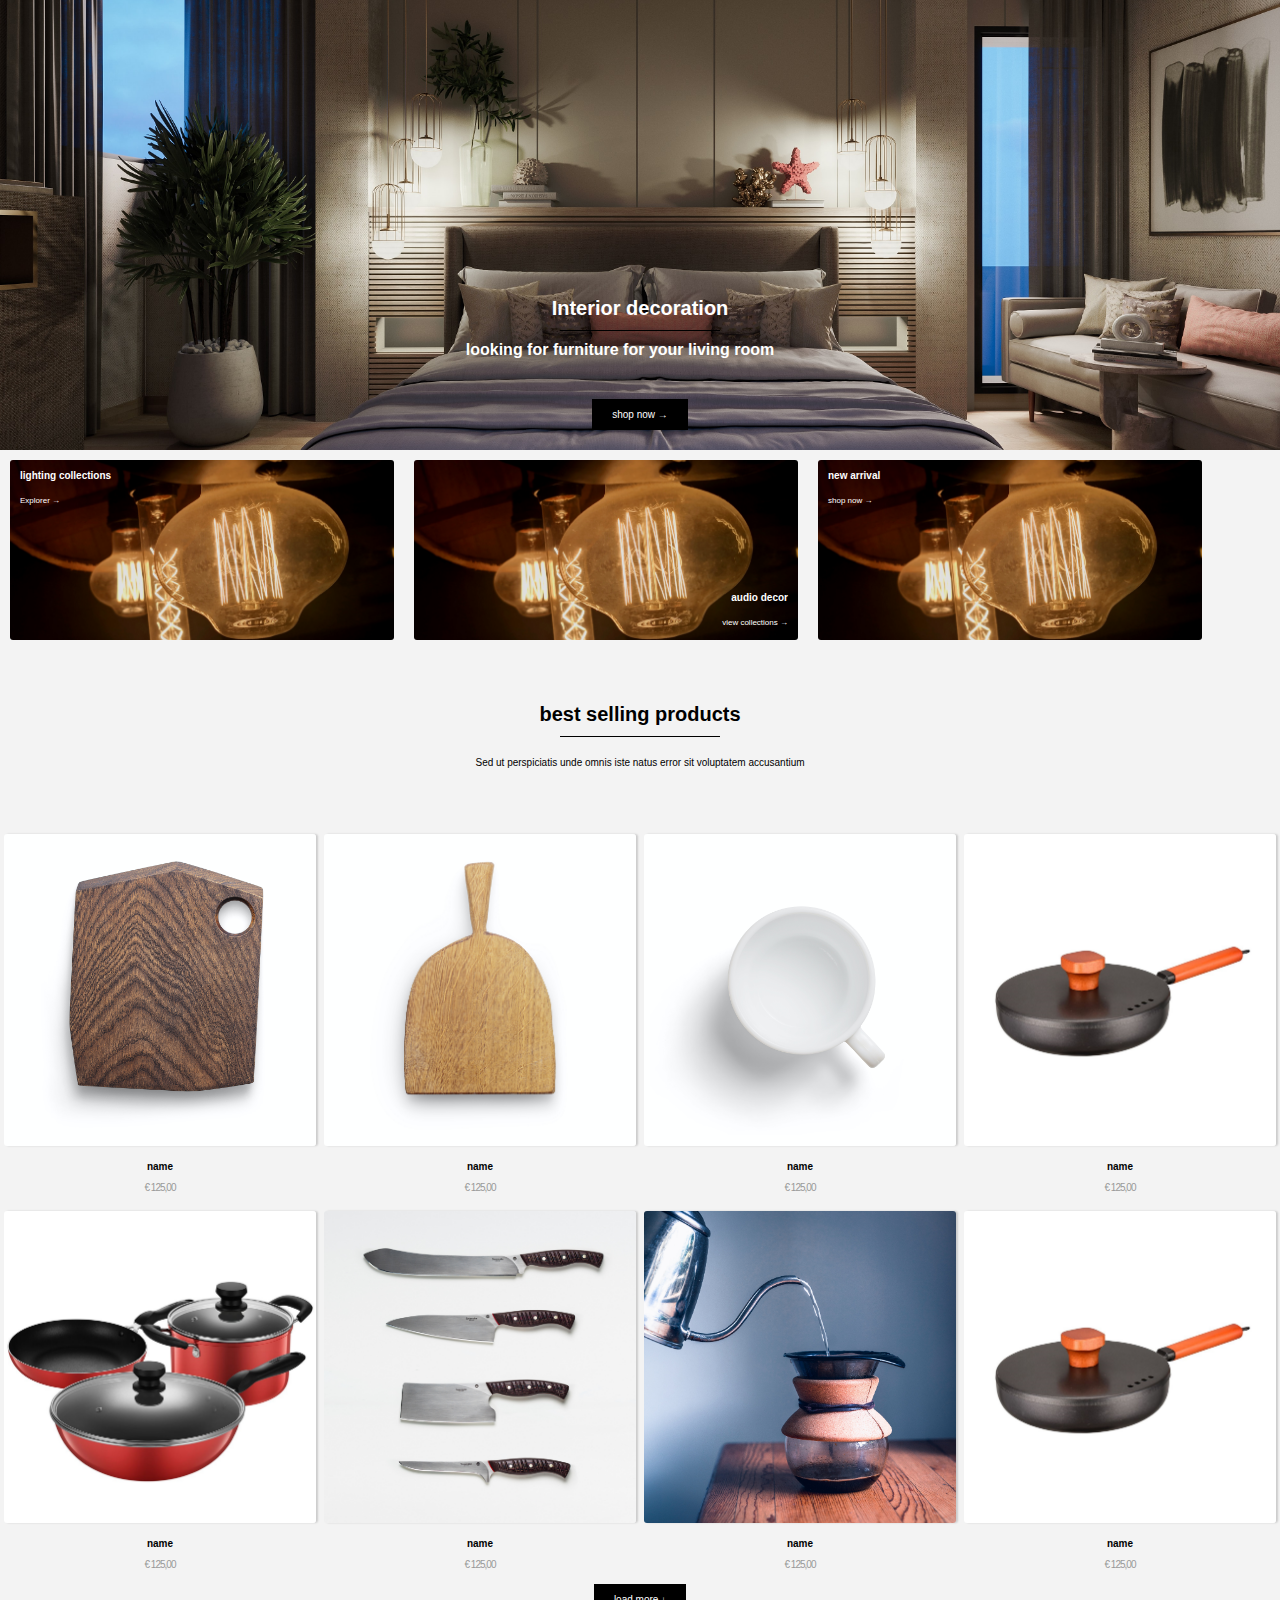
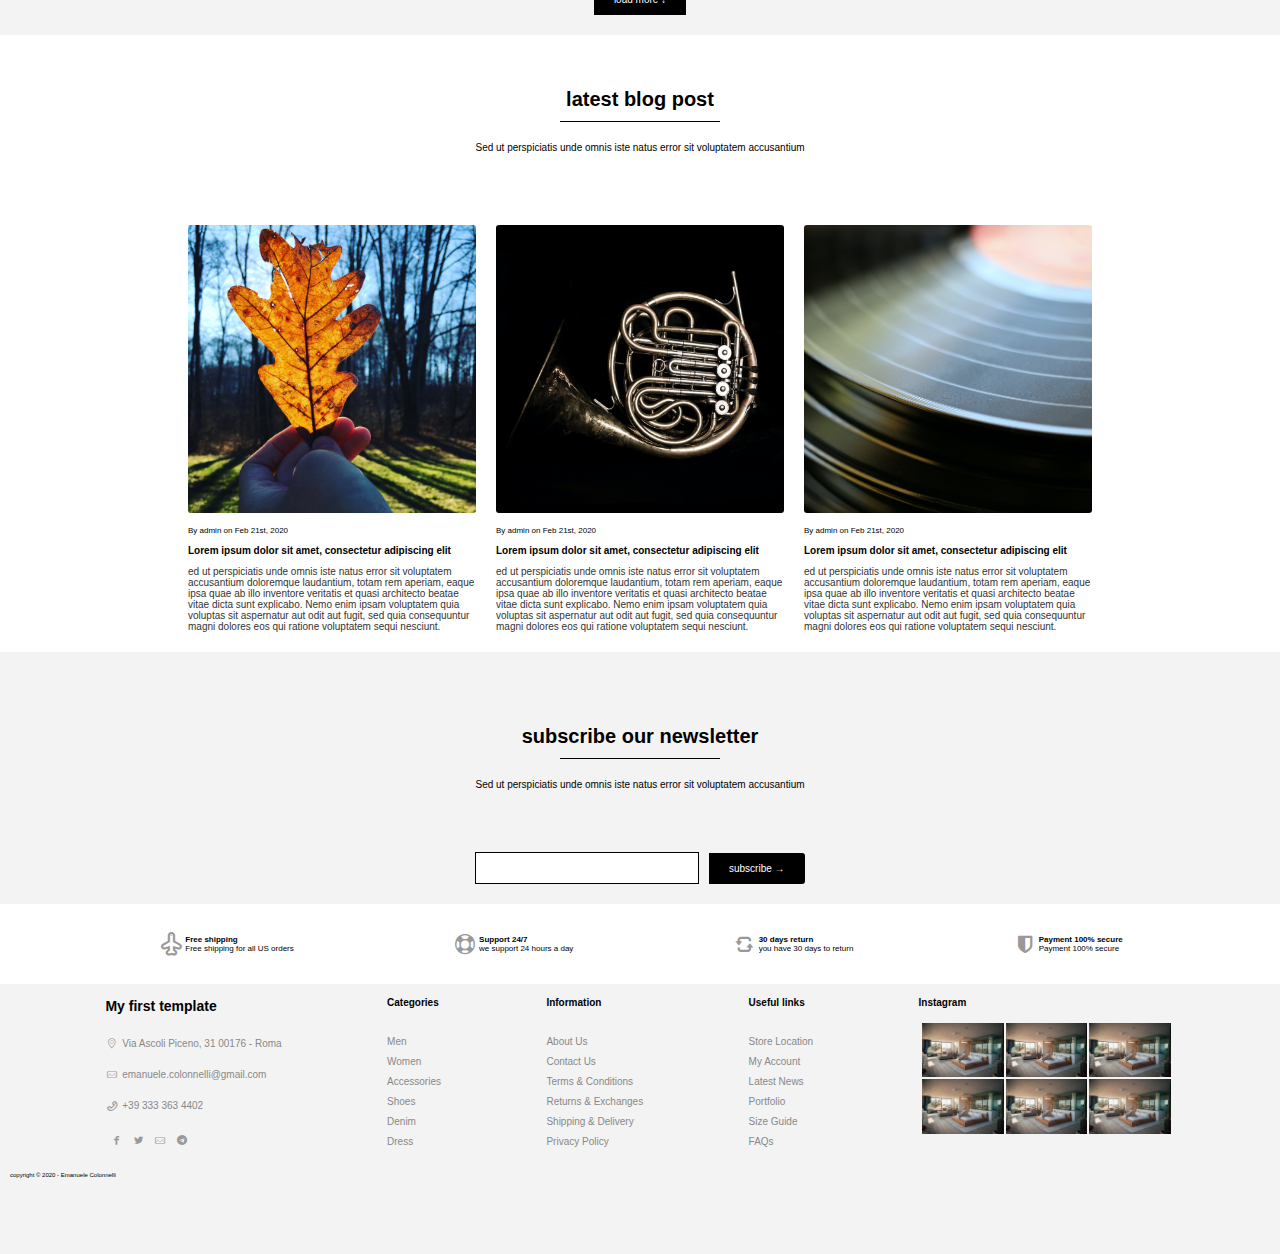
==== commit 1ac564a6: "Mobile adjustments" ====
--- a/index.html
+++ b/index.html
@@ -25,7 +25,7 @@
       </div>
     </header>
 
-    <section class="three-boxes-wide-wrapper">
+    <section class="row three-boxes-wide-wrapper">
       <div class="card">
         <h3>lighting collections</h3>
         <span><a href="#">Explorer &rightarrow;</a></span>
--- a/style.css
+++ b/style.css
@@ -1,6 +1,6 @@
 html {
     height: 100%;
-    font-size: 24px;
+    font-size: 20px;
     padding: 0;
     margin: 0;
 }
@@ -186,18 +186,22 @@
     flex-direction: row;
     flex-wrap: nowrap;
     width: 100%;
+    justify-content: stretch;
+    align-items: stretch;
 }
 
 .three-boxes-wide-wrapper .card {
     display: flex;
     flex-direction: column;
-    flex: 1 1 0;
+    flex-basis: 20vh;
+    flex: 1 1 20vh;
     margin: .5rem;
     border-radius: 3px;
     min-height: 20vh;
     color: #fff;
     padding: .5rem;
     white-space: nowrap;
+    max-width: 30%;
 }
 
 .three-boxes-wide-wrapper .card h3 {
@@ -217,13 +221,13 @@
 
 .three-boxes-wide-wrapper .card:first-child {
     background: url(assets/images/lighting-square.jpg) center no-repeat;
-    background-size: 100% auto;
+    background-size: cover;
     position: relative;
 }
 
 .three-boxes-wide-wrapper .card:nth-child(2) {
     background: url(assets/images/lighting-square.jpg) center no-repeat;
-    background-size: 100% auto;
+    background-size: cover;
     position: relative;
     display: flex;
     flex-direction: column;
@@ -233,7 +237,7 @@
 
 .three-boxes-wide-wrapper .card:nth-child(3) {
     background: url(assets/images/lighting-square.jpg) center no-repeat;
-    background-size: 100% auto;
+    background-size: cover;
     position: relative;
 }
 
@@ -401,7 +405,7 @@
         flex-wrap: wrap;
         justify-content: center;
         align-items: center;
-        padding: 0 1rem;
+        padding: 0;
     }
 
     .info-bar>.info-bar-card {
@@ -490,6 +494,5 @@
 
 .copyright {
     font-size: .3rem;
-    bottom: 0;
     margin: .5rem;
 }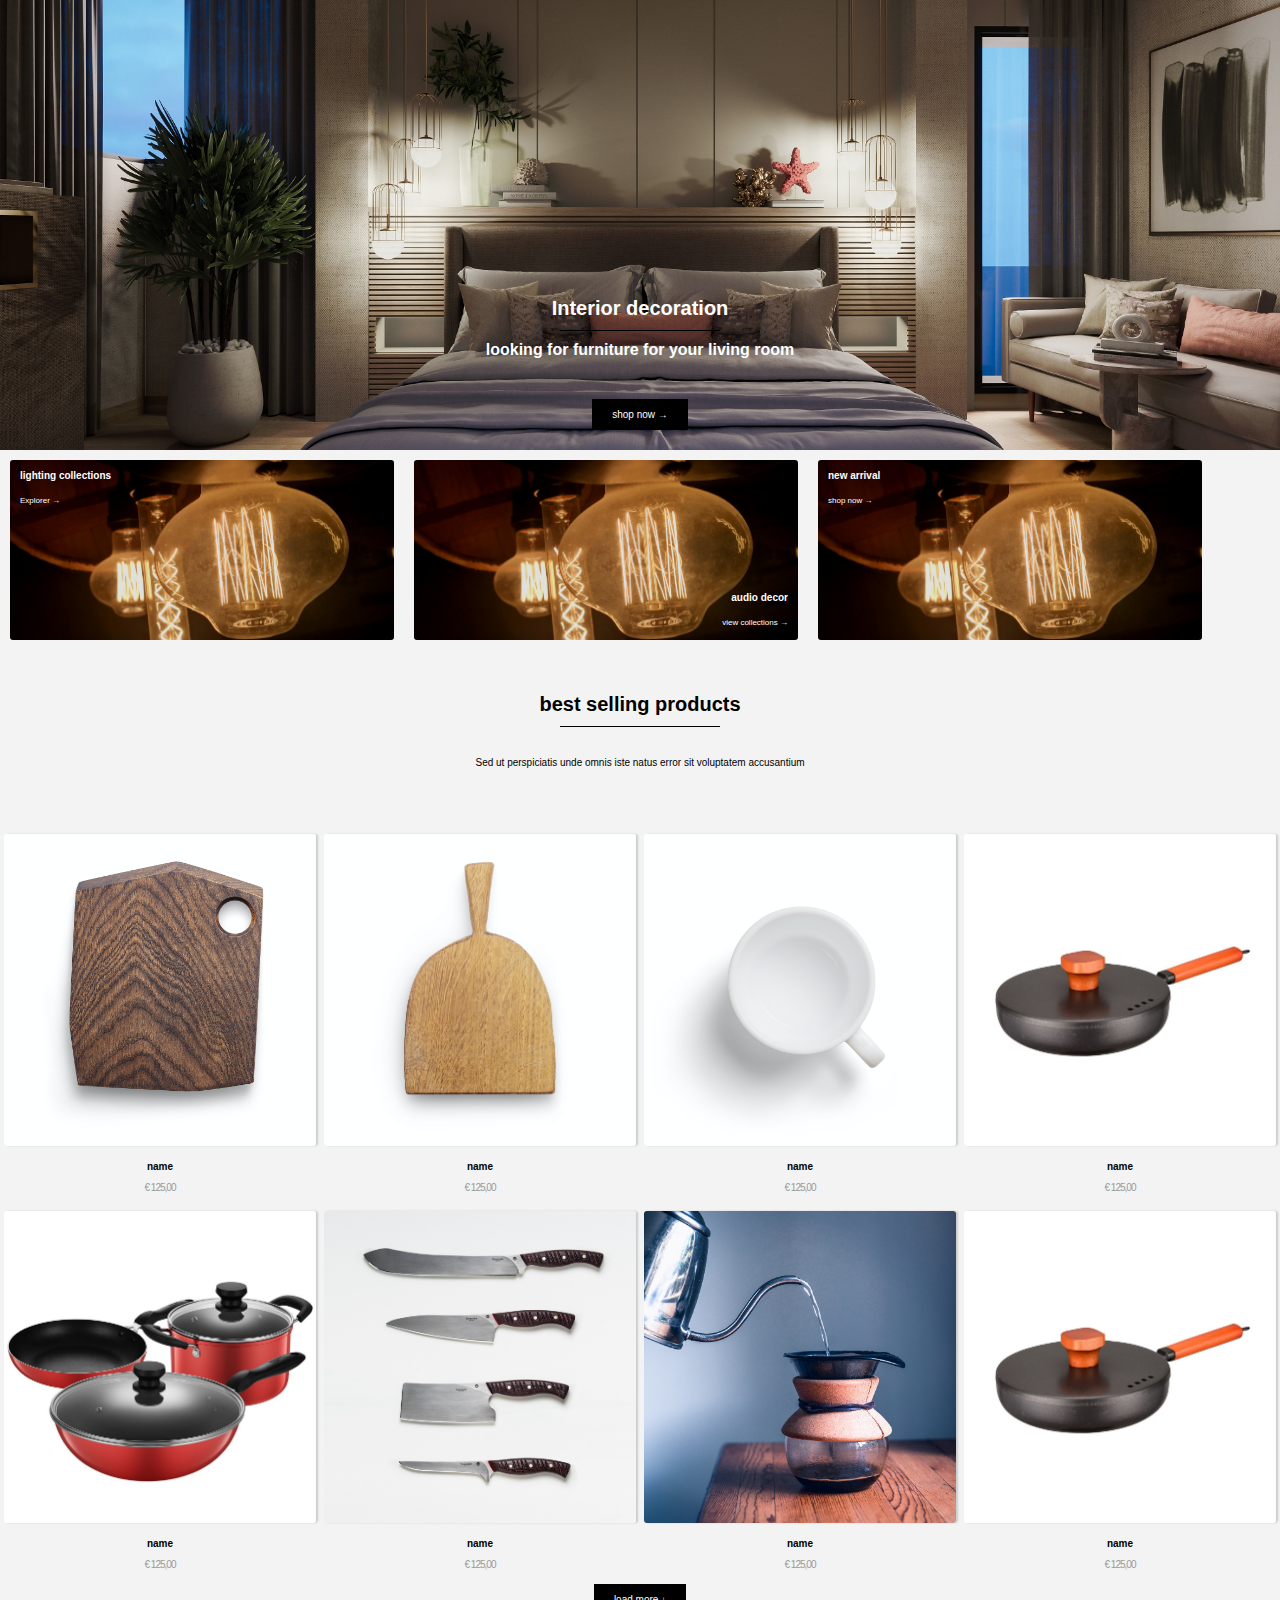
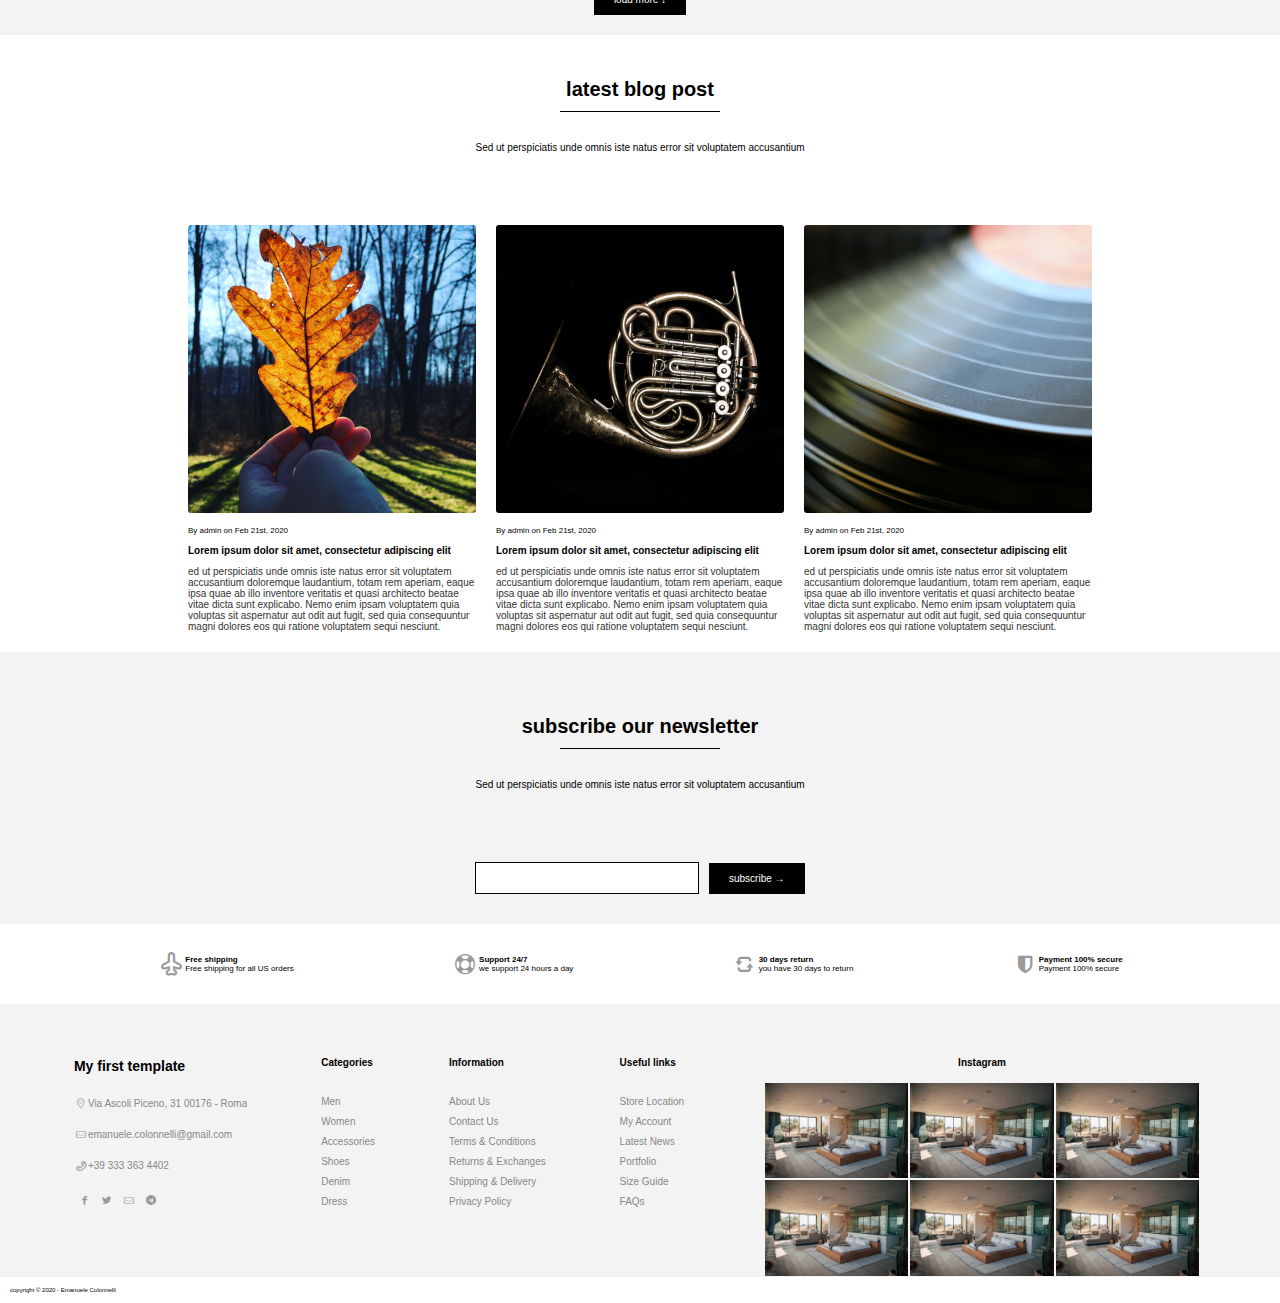
==== commit eeba7e88: "mobile fixes" ====
--- a/index.html
+++ b/index.html
@@ -218,15 +218,15 @@
           <h3>My first template</h3>
           <p>
             <i class="icon-location"></i>
-            Via Ascoli Piceno, 31 00176 - Roma
+            <span>Via Ascoli Piceno, 31 00176 - Roma</span>
           </p>
           <p>
             <i class="icon-mail"></i>
-            emanuele.colonnelli@gmail.com
+            <span>emanuele.colonnelli@gmail.com</span>
           </p>
           <p>
             <i class="icon-phone-outline"></i>
-            +39 333 363 4402
+            <span>+39 333 363 4402</span>
           </p>
           <p class="social-icons">
             <i class="icon-facebook"></i>
--- a/style.css
+++ b/style.css
@@ -6,6 +6,7 @@
 }
 
 body {
+    width: 100vw;
     min-height: 100%;
     font-family: 'Lucida Sans', 'Lucida Sans Regular', 'Lucida Grande', 'Lucida Sans Unicode', Geneva, Verdana, sans-serif;
     padding: 0;
@@ -22,7 +23,8 @@
 
 h2 {
     font-size: .8rem;
-    margin: 0 2rem 2rem 0;
+    margin: 0 0 2rem 0;
+    text-align: center;
 }
 
 h3 {
@@ -50,6 +52,10 @@
     margin: 0;
     padding: 0;
     min-height: 20vh;
+}
+
+header>p {
+    padding: .5rem;
 }
 
 i {
@@ -84,8 +90,10 @@
     background-color: #f3f3f3;
     display: flex;
     flex-direction: column;
-    height: 30vh;
-    width: 100%;
+    min-height: auto;
+    width: 100%;
+    justify-content: flex-end;
+    padding-top: 2rem;
 }
 
 button {
@@ -156,6 +164,7 @@
     flex-direction: row;
     justify-content: center;
     align-items: center;
+    padding: .5rem;
 }
 
 .theme-input {
@@ -175,10 +184,6 @@
     flex-direction: column;
     justify-content: center;
     align-items: center;
-}
-
-.inline-form>.theme-button {
-    border-radius: 0 3px 3px 0;
 }
 
 .three-boxes-wide-wrapper {
@@ -241,6 +246,30 @@
     position: relative;
 }
 
+@media screen and (max-width: 767px) {
+    .three-boxes-wide-wrapper {
+        flex-direction: column;
+        flex-basis: content;
+        width: 100%;
+        justify-content: stretch;
+        align-items: center;
+    }
+
+    .three-boxes-wide-wrapper .card {
+        max-width: 100%;
+        width: 100%;
+    }
+
+    .three-boxes-wide-wrapper .card h3 {
+        font-size: .8rem;
+        margin: 0 0 .2rem 0;
+    }
+
+    .three-boxes-wide-wrapper .card a {
+        font-size: .7rem;
+    }
+}
+
 .best-selling-wrapper {
     display: flex;
     flex-direction: column;
@@ -431,15 +460,37 @@
     display: flex;
     flex-direction: column;
     justify-content: flex-start;
-    max-width: 20%;
+    flex-wrap: nowrap;
+    max-width: 35%;
+    flex-basis: content;
+}
+
+@media screen and (max-width: 767px) {
+    footer .footer-column {
+        max-width: 50%;
+    }
 }
 
 footer .footer-column h3 {
     font-size: .7rem;
 }
 
-footer .footer-column p {
+footer .footer-column>p {
+    display: flex;
+    justify-content: flex-start;
+    flex-wrap: nowrap;
     color: #888;
+    overflow-x: hidden;
+    text-overflow: ellipsis;
+}
+
+footer .footer-column:last-child:nth-child(odd)>h4 {
+    text-align: center;
+}
+
+footer .footer-info {
+    position: relative;
+    background-color: #fff;
 }
 
 .social-icons {
